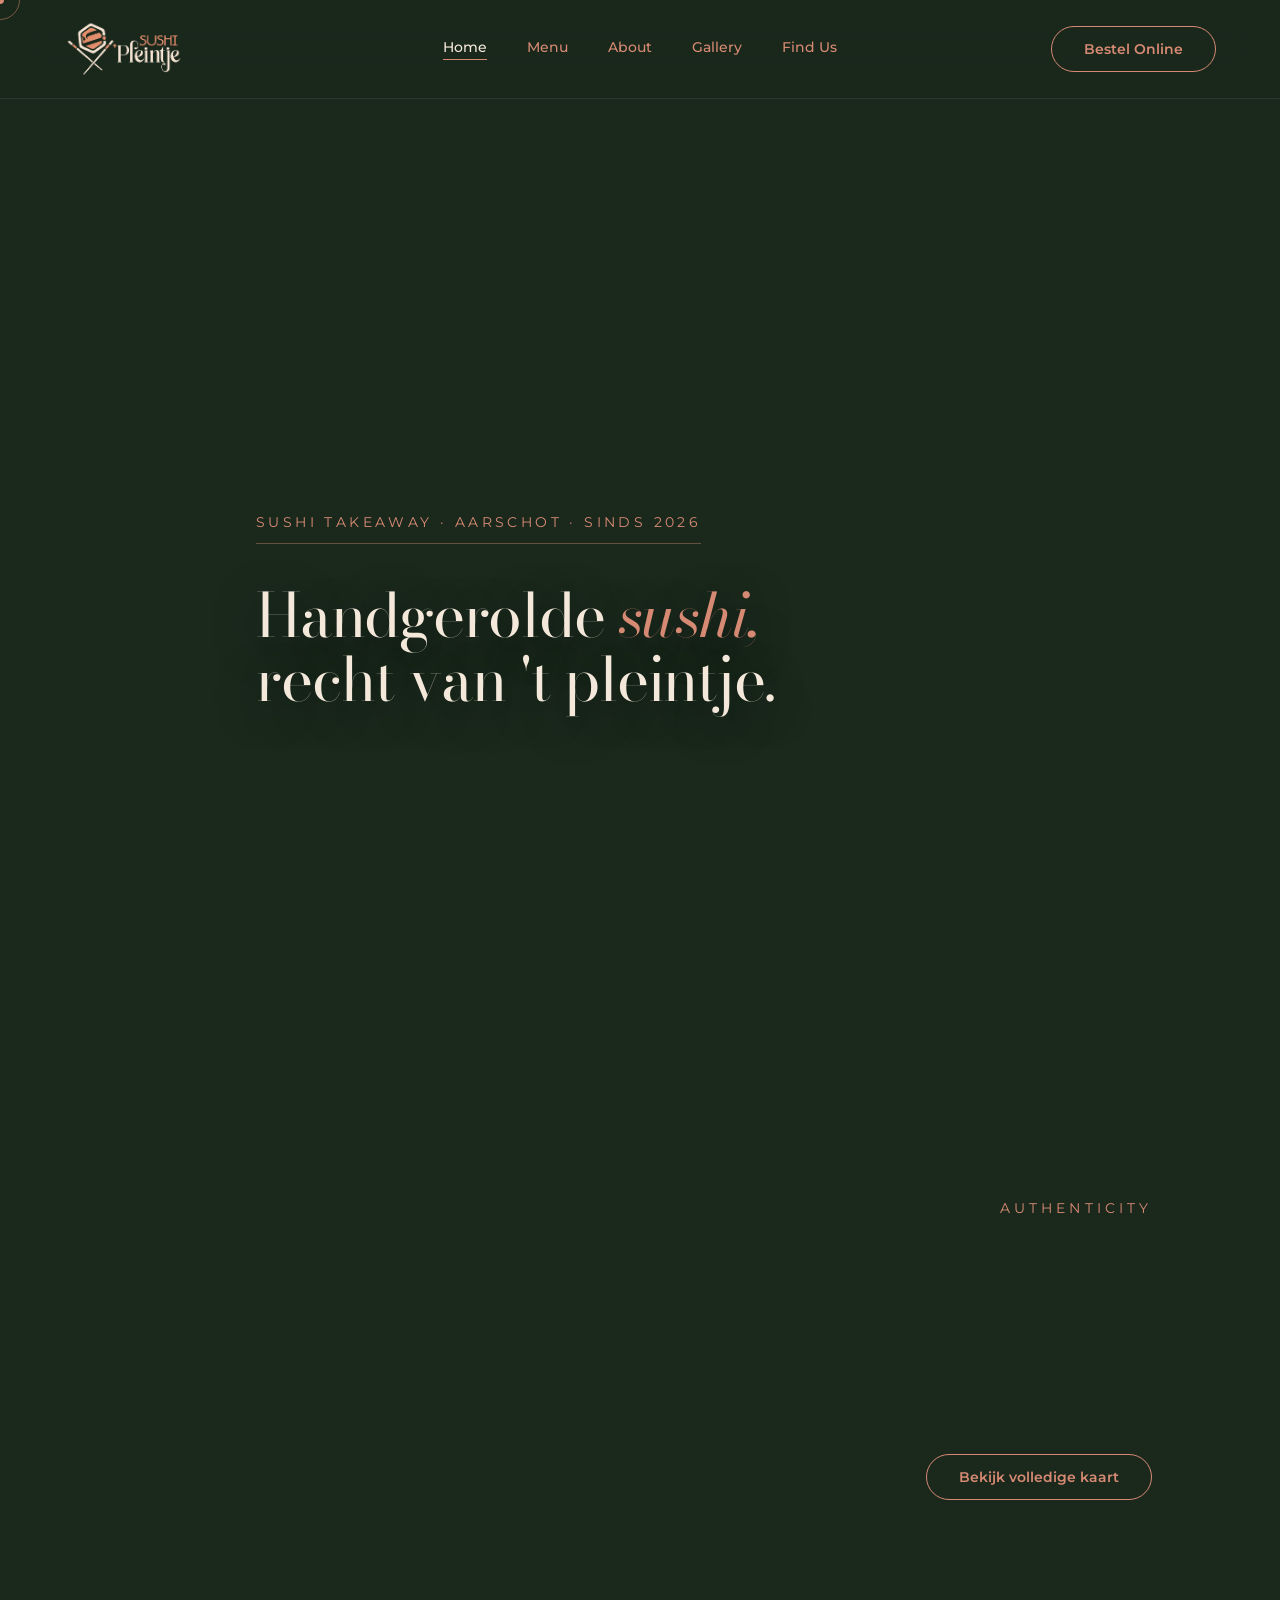
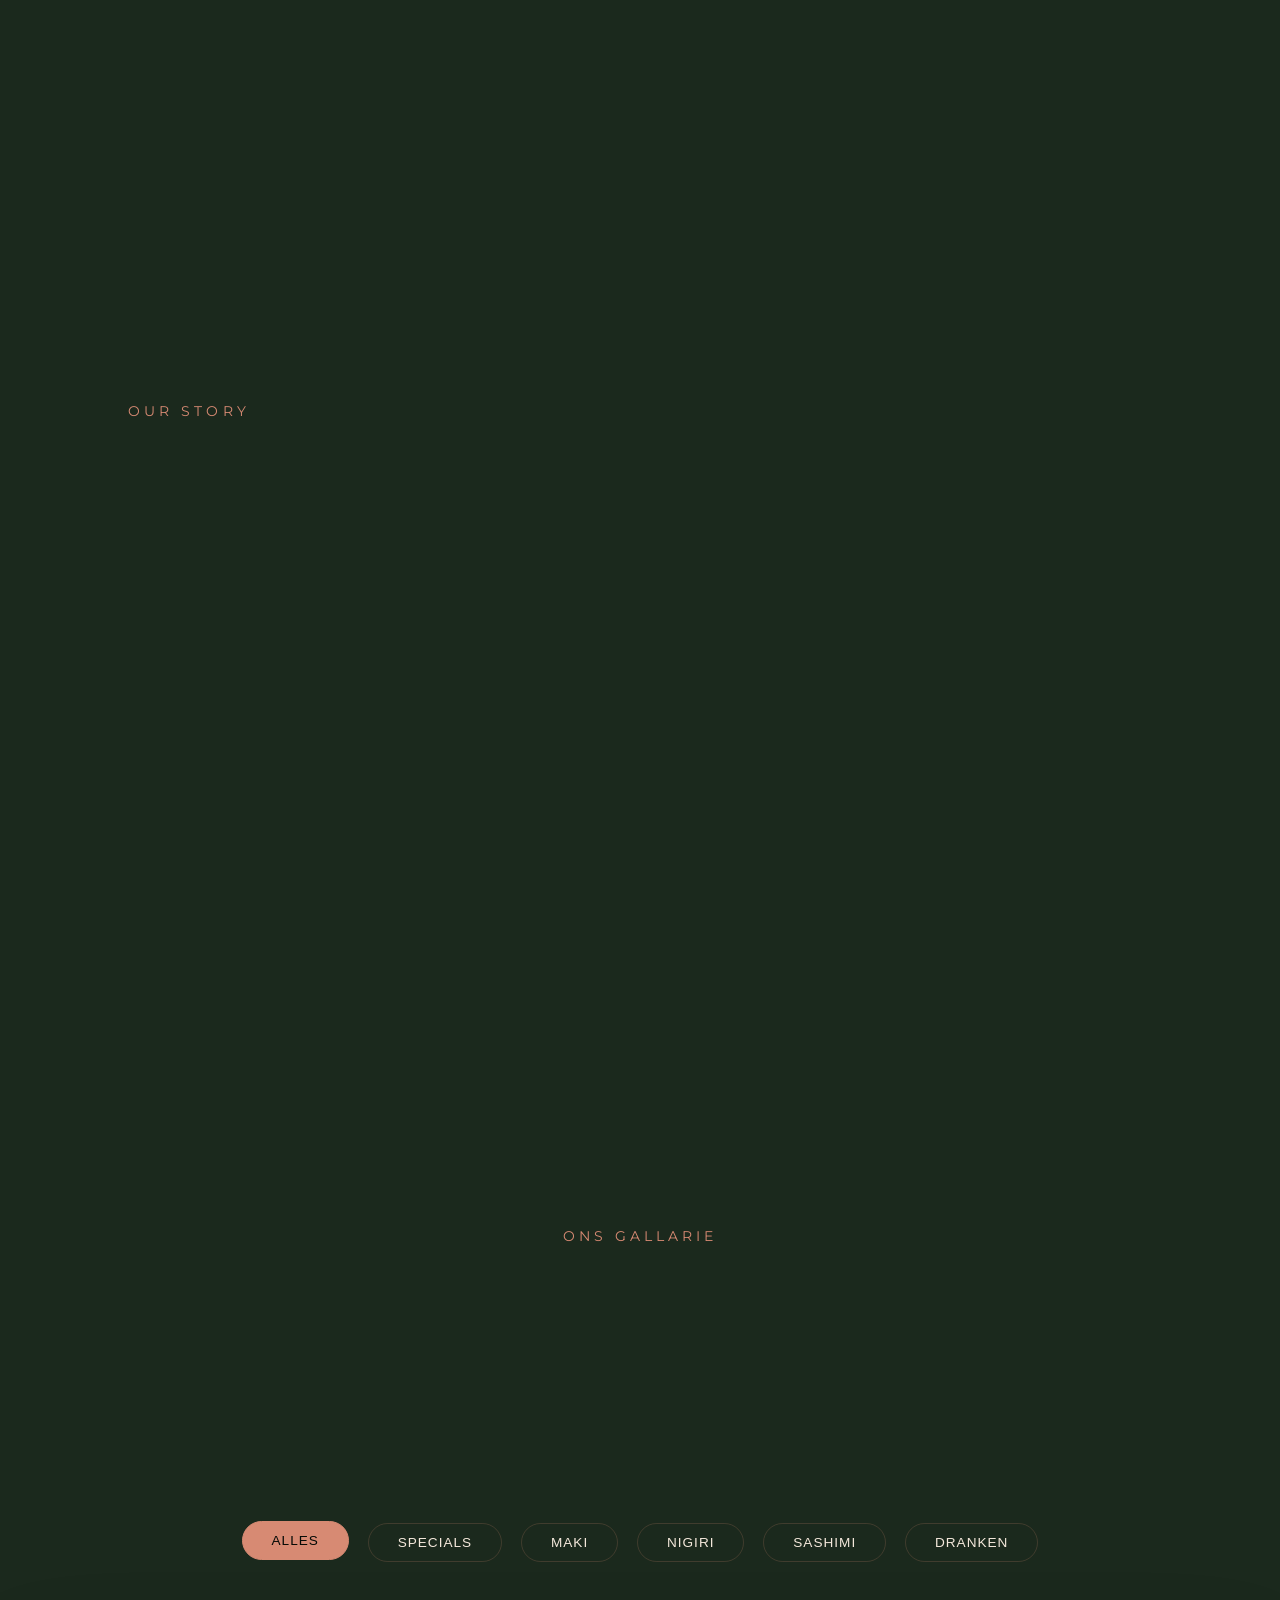
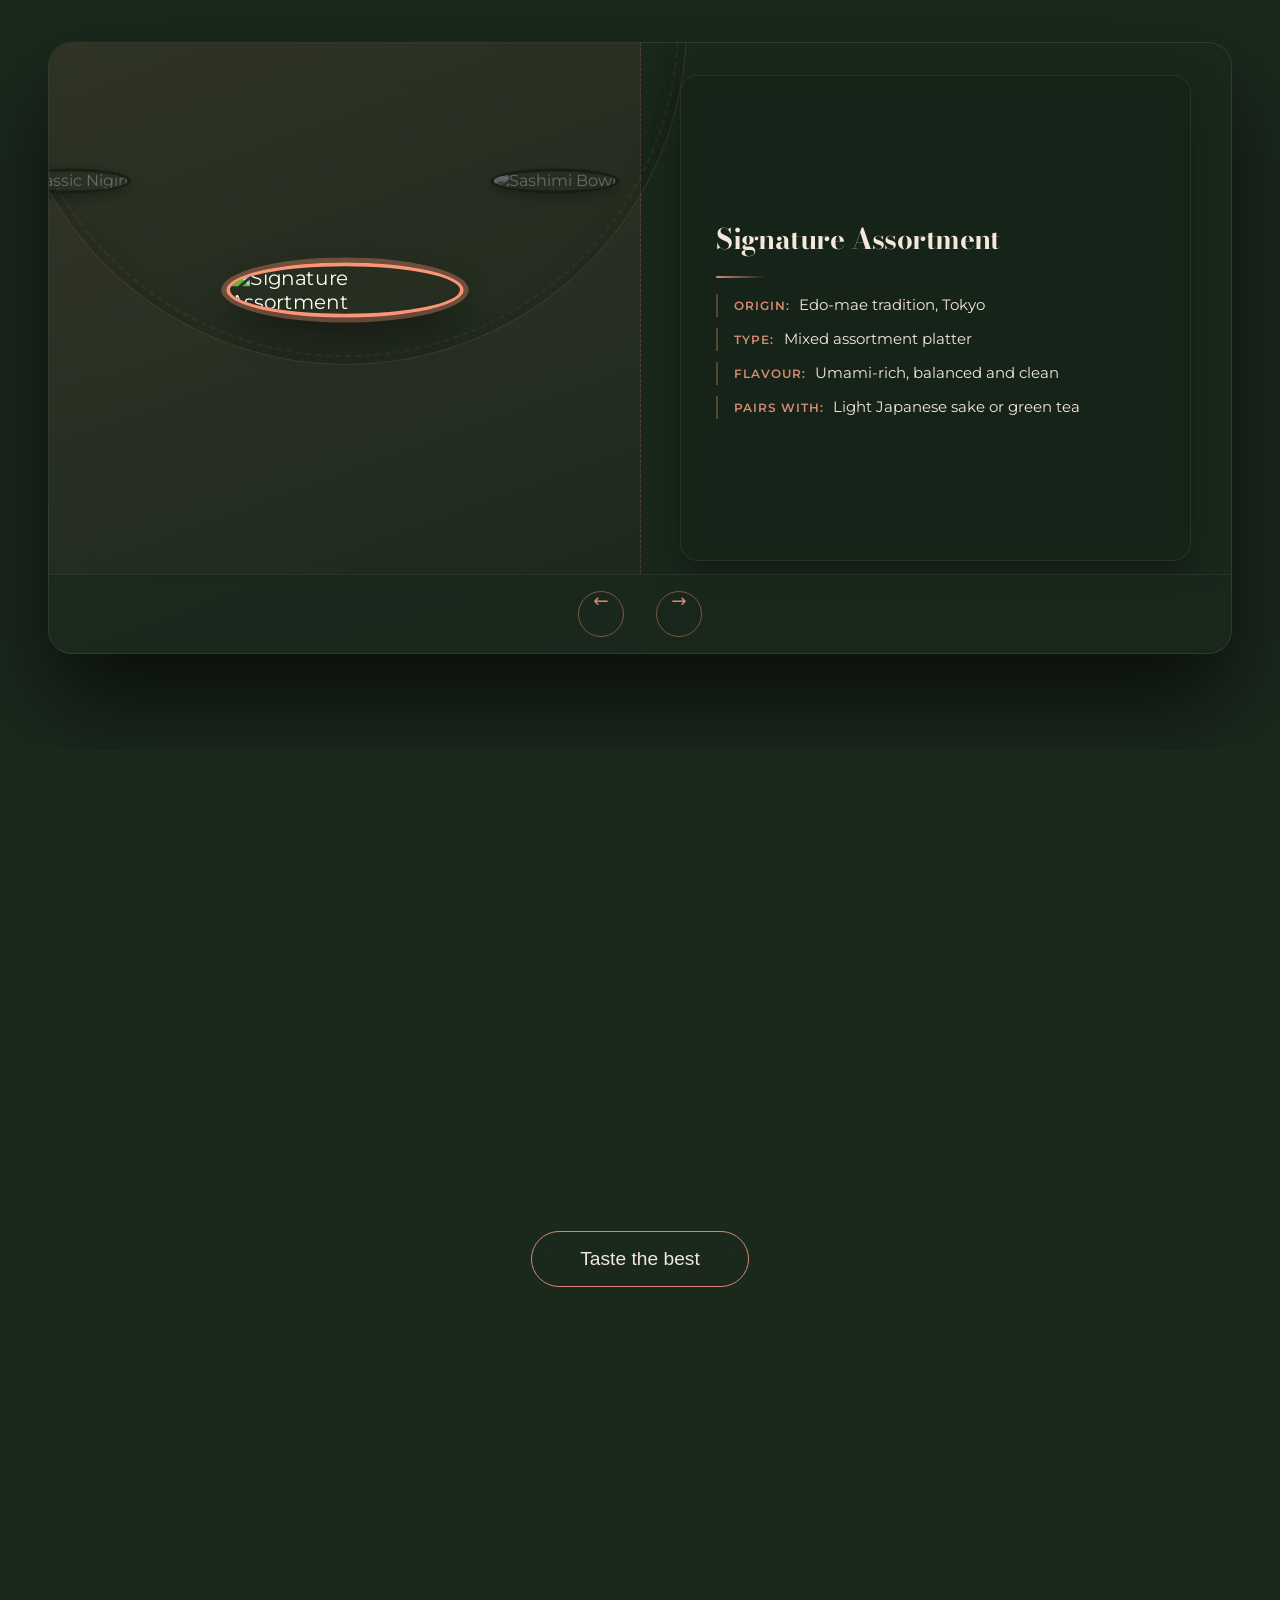
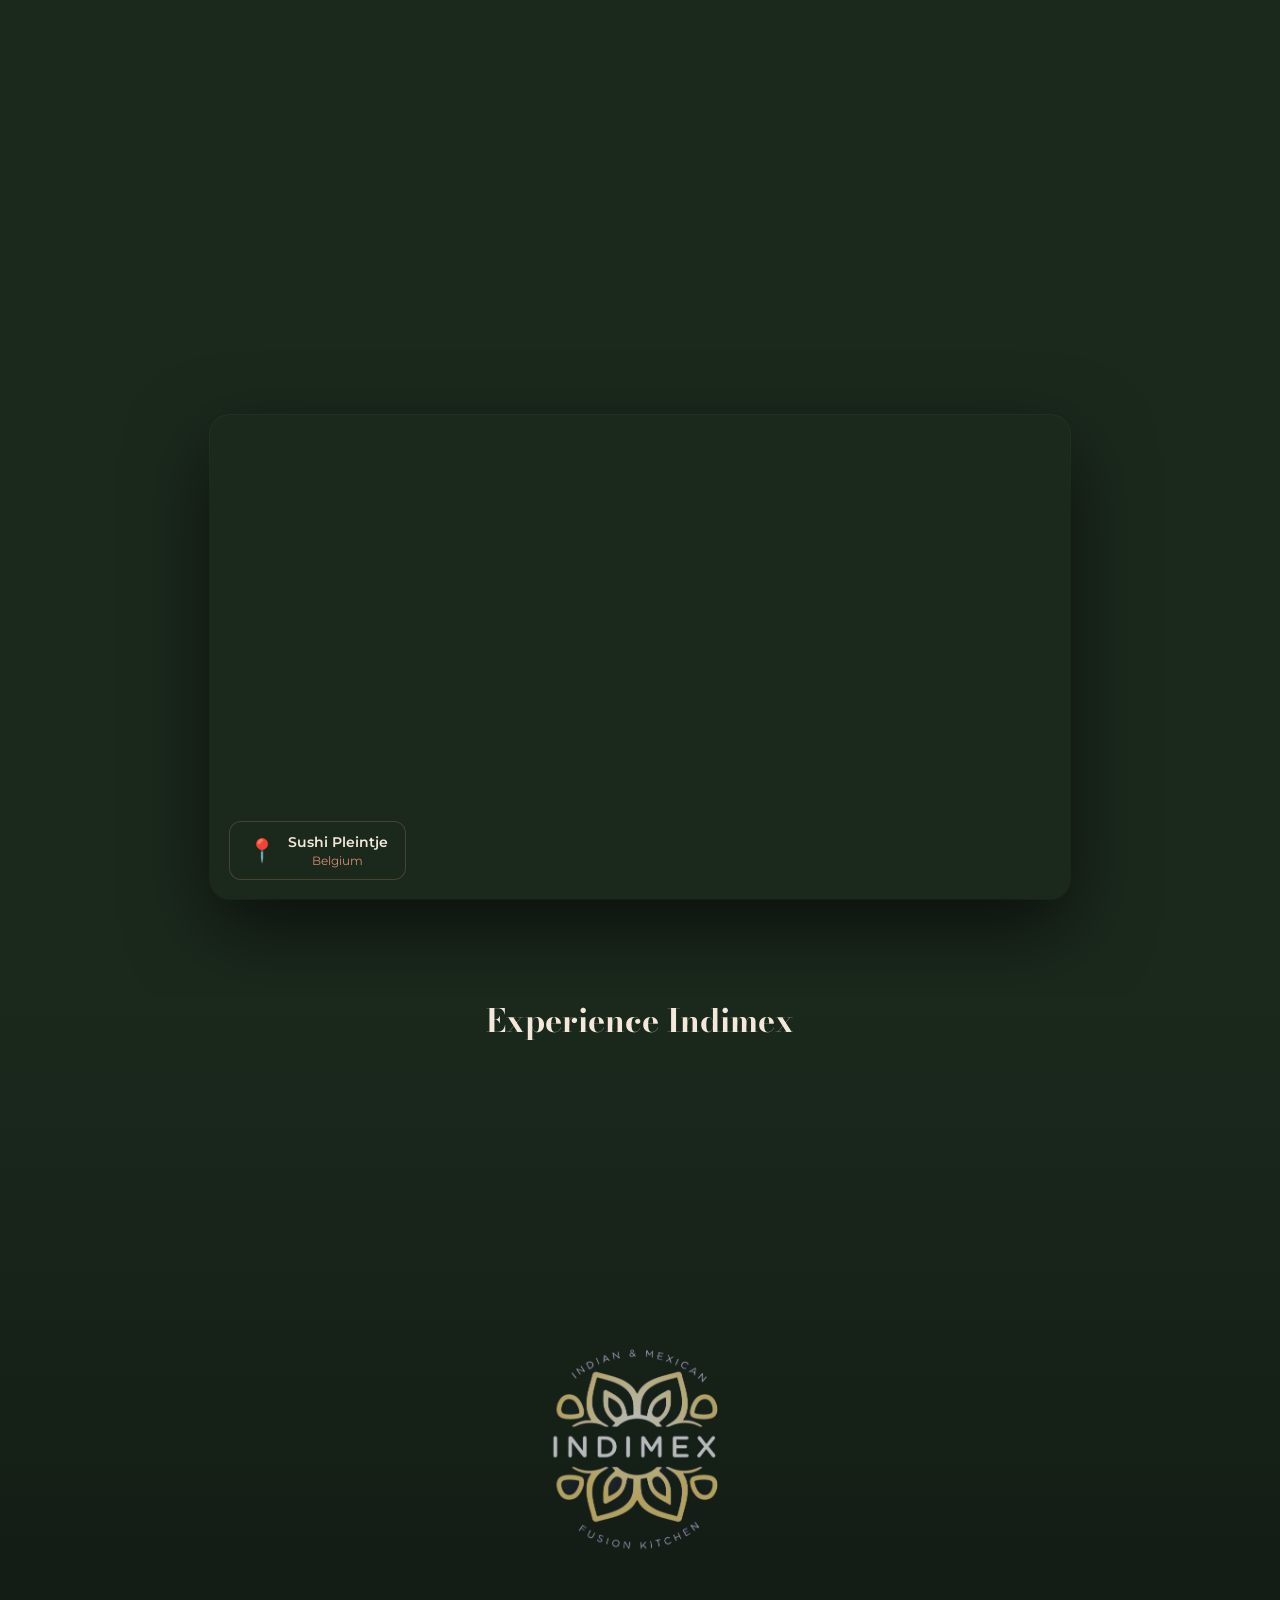
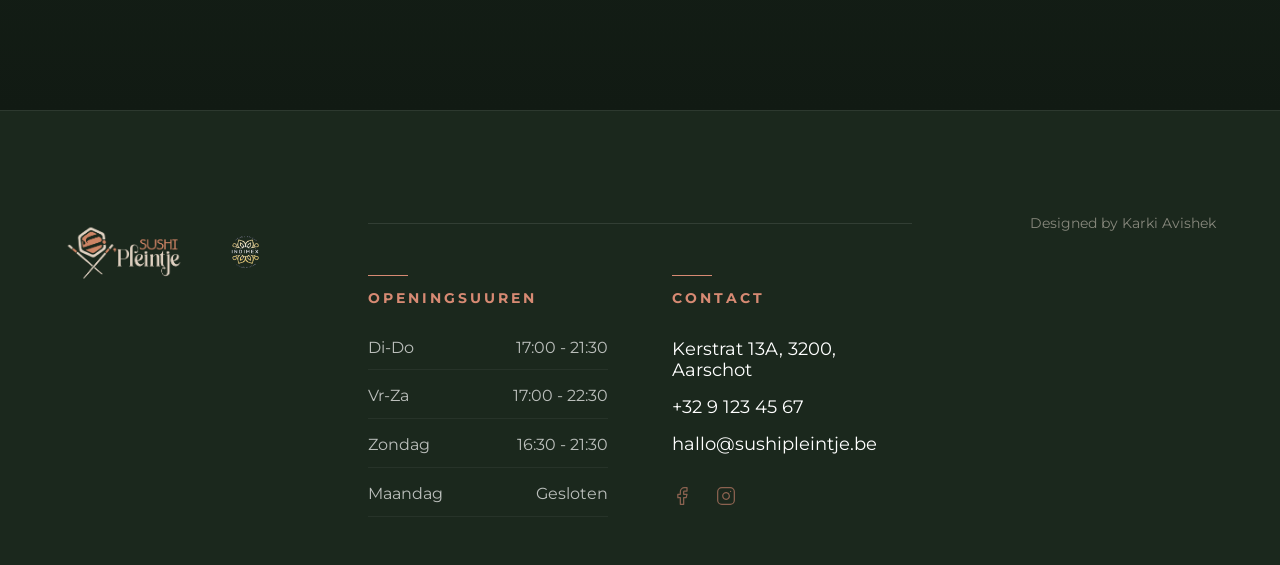
==== sushi pleintje/index.html @ 2daee9f1 "Initial commit: Restaurant projects (Indimex and Sushi Pleintje)" ====
<!DOCTYPE html>
<html lang="en">

<head>
    <meta charset="UTF-8">
    <meta name="viewport" content="width=device-width, initial-scale=1.0">
    <title>Sushi Pleintje | Fresh Takeaway</title>
    <meta name="description" content="Delicious, fresh sushi takeaway crafted with care.">

    <!-- Google Fonts: Montserrat & Bodoni Moda -->
    <link rel="preconnect" href="https://fonts.googleapis.com">
    <link rel="preconnect" href="https://fonts.gstatic.com" crossorigin>
    <link
        href="https://fonts.googleapis.com/css2?family=Montserrat:wght@300;400;500;600;700;800;900&family=Bodoni+Moda:ital,opsz,wght@0,6..96,400..900;1,6..96,400..900&display=swap"
        rel="stylesheet">

    <!-- Stylesheet -->
    <link rel="stylesheet" href="style.css?v=9">
</head>

<body>
    <!-- Custom Cursor -->
    <div class="cursor"></div>
    <div class="cursor-follower"></div>

    <!-- Scroll Progress -->
    <div class="scroll-progress"></div>

    <!-- Dynamic Noise Overlay -->
    <canvas id="noise-overlay"></canvas>

    <!-- SVG Displacement Filter for Liquid Hover -->
    <svg style="display: none;">
        <defs>
            <filter id="liquid-filter">
                <feTurbulence type="fractalNoise" baseFrequency="0.015" numOctaves="3" result="noise" id="turbulence" />
                <feDisplacementMap in="SourceGraphic" in2="noise" scale="0" xChannelSelector="R" yChannelSelector="G"
                    id="displacement" />
            </filter>
        </defs>
    </svg>



    <!-- Navigation -->
    <nav class="navbar">
        <div class="logo">
            <img src="../media/logo.png" alt="Sushi Pleintje Logo" class="brand-logo">
        </div>
        <div class="nav-links">
            <a href="#home" class="active magnetic">Home</a>
            <a href="shop.html" class="magnetic">Menu</a>
            <a href="#about" class="magnetic">About</a>
            <a href="#gallery" class="magnetic">Gallery</a>
            <a href="#find-us" class="magnetic">Find Us</a>
        </div>
        <div class="nav-cta">
            <button class="btn-outline magnetic order-trigger">Bestel Online</button>
        </div>
    </nav>

    <!-- Content Sections -->
    <main>
        <!-- Hero: GIF scrolls away with page, title centred over it -->
        <section class="hero" id="home">
            <!-- GIF lives here — scrolls away naturally -->
            <div class="gif-hero-container">
                <img src="../media/sushi.gif" alt="Sushi in motion" class="gif-hero" id="sushi-gif">
                <div class="gif-hero-overlay"></div>
            </div>

            <!-- Hero Content: Left aligned as per new brand vision -->
            <div class="hero-content left-align">
                <div class="hero-eyebrow-wrapper reveal-text">
                    <span class="hero-eyebrow">SUSHI TAKEAWAY · AARSCHOT · SINDS 2026</span>
                </div>
                <h1 class="reveal-text">Handgerolde <span class="highlight">sushi,</span><br>recht van 't pleintje.</h1>
                <p class="hero-subtitle reveal-text">Puur, compromisloos en verfijnd. De top van de Japanse keuken.</p>
            </div>
        </section>

        <!-- Precision section (original) -->
        <section class="section right-align" id="precision">
            <div class="section-content">
                <span class="menu-eyebrow reveal-text">AUTHENTICITY</span>
                <h2 class="reveal-text">Precision.</h2>
                <p class="reveal-text">Every cut is calculated. Every ingredient sourced with meticulous care. Our
                    signature rolls are a testament to dedication.</p>
                <div style="margin-top: 2rem;" class="reveal-text">
                    <button class="btn-outline magnetic order-trigger">Bekijk volledige kaart</button>
                </div>
            </div>
        </section>

        <section class="section left-align" id="about">
            <div class="section-content">
                <span class="menu-eyebrow reveal-text">OUR STORY</span>
                <h2 class="reveal-text">About Us.</h2>
                <p class="reveal-text" style="margin-bottom: 1rem;">At Sushi Pleintje, we believe that true Japanese
                    cuisine is an art form that demands patience, respect, and unparalleled dedication. Founded on the
                    principles of traditional Japanese craft, our chefs master the delicate balance of perfectly
                    seasoned rice and the absolute freshest ingredients.</p>
                <p class="reveal-text">Every roll we prepare is a culmination of this lifelong passion. We don't just
                    serve takeaway; we deliver an authentic, premium culinary experience straight to your home.</p>
            </div>
        </section> <!-- Photo Gallery Section -->
        <section class="gallery-section" id="gallery">
            <div class="gallery-heading menu-typography">
                <span class="menu-eyebrow reveal-text">ONS GALLARIE</span>
                <h2 class="menu-title reveal-text">Alles wat vandaag<br><span class="highlight">vers in huis is.</span>
                </h2>
                <p class="menu-subtitle reveal-text">Onze kaart wisselt met de seizoenen. Klik op een categorie om te
                    filteren.</p>

                <div class="menu-filters reveal-text">
                    <button class="filter-btn active">ALLES</button>
                    <button class="filter-btn">SPECIALS</button>
                    <button class="filter-btn">MAKI</button>
                    <button class="filter-btn">NIGIRI</button>
                    <button class="filter-btn">SASHIMI</button>
                    <button class="filter-btn">DRANKEN</button>
                </div>
            </div>

            <div class="cards-wrapper">
                <!-- Hidden radios -->
                <input type="radio" name="gallery-card" id="card-1" checked>
                <input type="radio" name="gallery-card" id="card-2">
                <input type="radio" name="gallery-card" id="card-3">
                <input type="radio" name="gallery-card" id="card-4">
                <input type="radio" name="gallery-card" id="card-5">
                <input type="radio" name="gallery-card" id="card-6">
                <input type="radio" name="gallery-card" id="card-7">
                <input type="radio" name="gallery-card" id="card-8">

                <!-- Single card: wheel peeks from top, details below -->
                <div class="cards">
                    <!-- Rotating wheel -->
                    <div class="circle-container">
                        <div><label for="card-1"><img
                                    src="https://images.unsplash.com/photo-1540648639573-8c848de23f0a?q=80&w=500&auto=format&fit=crop"
                                    alt="Signature Assortment"></label></div>
                        <div><label for="card-2"><img
                                    src="https://images.unsplash.com/photo-1579584425555-c3ce17fd4351?q=80&w=500&auto=format&fit=crop"
                                    alt="Classic Nigiri"></label></div>
                        <div><label for="card-3"><img
                                    src="https://images.unsplash.com/photo-1617196034796-73dfa7b1fd56?q=80&w=500&auto=format&fit=crop"
                                    alt="Spicy Tuna Maki"></label></div>
                        <div><label for="card-4"><img
                                    src="https://images.unsplash.com/photo-1599487488170-d11ec9c172f0?q=80&w=500&auto=format&fit=crop"
                                    alt="Salmon Sashimi"></label></div>
                        <div><label for="card-5"><img
                                    src="https://images.unsplash.com/photo-1611143669185-af224c5e3252?q=80&w=500&auto=format&fit=crop"
                                    alt="Eel Sushi"></label></div>
                        <div><label for="card-6"><img
                                    src="https://images.unsplash.com/photo-1553621042-f6e147245754?q=80&w=500&auto=format&fit=crop"
                                    alt="Sushi Platter"></label></div>
                        <div><label for="card-7"><img
                                    src="https://images.unsplash.com/photo-1582878826629-29b7ad1cdc43?q=80&w=500&auto=format&fit=crop"
                                    alt="Dragon Roll"></label></div>
                        <div><label for="card-8"><img
                                    src="https://images.unsplash.com/photo-1580822184713-fc5400e7fe10?q=80&w=500&auto=format&fit=crop"
                                    alt="Sashimi Bowl"></label></div>
                    </div>

                    <!-- Detail panel (inside the card) -->
                    <div class="dish-details">
                        <article class="dish-article">
                            <h3 class="dish-title">Signature Assortment</h3>
                            <div class="dish-divider"></div>
                            <ul class="dish-list">
                                <li class="dish-li"><span class="dish-label">Origin:</span> Edo-mae tradition, Tokyo
                                </li>
                                <li class="dish-li"><span class="dish-label">Type:</span> Mixed assortment platter</li>
                                <li class="dish-li"><span class="dish-label">Flavour:</span> Umami-rich, balanced and
                                    clean</li>
                                <li class="dish-li"><span class="dish-label">Pairs with:</span> Light Japanese sake or
                                    green tea</li>
                            </ul>
                        </article>
                        <article class="dish-article">
                            <h3 class="dish-title">Classic Nigiri</h3>
                            <div class="dish-divider"></div>
                            <ul class="dish-list">
                                <li class="dish-li"><span class="dish-label">Origin:</span> Edo period, 19th century
                                    Japan</li>
                                <li class="dish-li"><span class="dish-label">Type:</span> Hand-pressed sushi</li>
                                <li class="dish-li"><span class="dish-label">Flavour:</span> Delicate, subtly sweet
                                    vinegar rice</li>
                                <li class="dish-li"><span class="dish-label">Pairs with:</span> Pickled ginger and soy
                                    sauce</li>
                            </ul>
                        </article>
                        <article class="dish-article">
                            <h3 class="dish-title">Spicy Tuna Maki</h3>
                            <div class="dish-divider"></div>
                            <ul class="dish-list">
                                <li class="dish-li"><span class="dish-label">Origin:</span> Japanese-American fusion
                                </li>
                                <li class="dish-li"><span class="dish-label">Type:</span> Rolled maki with crispy
                                    tempura</li>
                                <li class="dish-li"><span class="dish-label">Flavour:</span> Bold, spicy with a sesame
                                    finish</li>
                                <li class="dish-li"><span class="dish-label">Pairs with:</span> Cold lager or yuzu
                                    lemonade</li>
                            </ul>
                        </article>
                        <article class="dish-article">
                            <h3 class="dish-title">Salmon Sashimi</h3>
                            <div class="dish-divider"></div>
                            <ul class="dish-list">
                                <li class="dish-li"><span class="dish-label">Origin:</span> Nordic-influenced, Oslo
                                    salmon</li>
                                <li class="dish-li"><span class="dish-label">Type:</span> Premium thinly-sliced raw fish
                                </li>
                                <li class="dish-li"><span class="dish-label">Flavour:</span> Buttery, melt-in-mouth
                                    richness</li>
                                <li class="dish-li"><span class="dish-label">Pairs with:</span> Ponzu or classic wasabi
                                    soy</li>
                            </ul>
                        </article>
                        <article class="dish-article">
                            <h3 class="dish-title">Eel Sushi</h3>
                            <div class="dish-divider"></div>
                            <ul class="dish-list">
                                <li class="dish-li"><span class="dish-label">Origin:</span> Kansai region, Osaka</li>
                                <li class="dish-li"><span class="dish-label">Type:</span> Grilled unagi over seasoned
                                    rice</li>
                                <li class="dish-li"><span class="dish-label">Flavour:</span> Sweet, smoky and
                                    caramelised</li>
                                <li class="dish-li"><span class="dish-label">Pairs with:</span> Dry white wine or
                                    sparkling water</li>
                            </ul>
                        </article>
                        <article class="dish-article">
                            <h3 class="dish-title">Sushi Platter</h3>
                            <div class="dish-divider"></div>
                            <ul class="dish-list">
                                <li class="dish-li"><span class="dish-label">Origin:</span> Omakase sharing tradition
                                </li>
                                <li class="dish-li"><span class="dish-label">Type:</span> Chef's curated sharing platter
                                </li>
                                <li class="dish-li"><span class="dish-label">Flavour:</span> Diverse — from mild to bold
                                </li>
                                <li class="dish-li"><span class="dish-label">Pairs with:</span> Chilled junmai sake</li>
                            </ul>
                        </article>
                        <article class="dish-article">
                            <h3 class="dish-title">Dragon Roll</h3>
                            <div class="dish-divider"></div>
                            <ul class="dish-list">
                                <li class="dish-li"><span class="dish-label">Origin:</span> California roll evolution
                                </li>
                                <li class="dish-li"><span class="dish-label">Type:</span> Inside-out, avocado-wrapped
                                    roll</li>
                                <li class="dish-li"><span class="dish-label">Flavour:</span> Creamy, crunchy, savoury
                                    depth</li>
                                <li class="dish-li"><span class="dish-label">Pairs with:</span> Spicy mayo or eel sauce
                                </li>
                            </ul>
                        </article>
                        <article class="dish-article">
                            <h3 class="dish-title">Sashimi Bowl</h3>
                            <div class="dish-divider"></div>
                            <ul class="dish-list">
                                <li class="dish-li"><span class="dish-label">Origin:</span> Chirashi-sushi, Kyoto style
                                </li>
                                <li class="dish-li"><span class="dish-label">Type:</span> Premium cuts over seasoned
                                    rice</li>
                                <li class="dish-li"><span class="dish-label">Flavour:</span> Clean, oceanic and
                                    harmonious</li>
                                <li class="dish-li"><span class="dish-label">Pairs with:</span> Miso soup and cold brew
                                    tea</li>
                            </ul>
                        </article>
                    </div><!-- /.dish-details -->

                    <!-- Nav arrows at card bottom -->
                    <div class="dial-nav-grid">
                        <div class="dial-nav-slot"><label for="card-8" class="nav-btn magnetic">&#8592;</label><label
                                for="card-2" class="nav-btn magnetic">&#8594;</label></div>
                        <div class="dial-nav-slot"><label for="card-1" class="nav-btn magnetic">&#8592;</label><label
                                for="card-3" class="nav-btn magnetic">&#8594;</label></div>
                        <div class="dial-nav-slot"><label for="card-2" class="nav-btn magnetic">&#8592;</label><label
                                for="card-4" class="nav-btn magnetic">&#8594;</label></div>
                        <div class="dial-nav-slot"><label for="card-3" class="nav-btn magnetic">&#8592;</label><label
                                for="card-5" class="nav-btn magnetic">&#8594;</label></div>
                        <div class="dial-nav-slot"><label for="card-4" class="nav-btn magnetic">&#8592;</label><label
                                for="card-6" class="nav-btn magnetic">&#8594;</label></div>
                        <div class="dial-nav-slot"><label for="card-5" class="nav-btn magnetic">&#8592;</label><label
                                for="card-7" class="nav-btn magnetic">&#8594;</label></div>
                        <div class="dial-nav-slot"><label for="card-6" class="nav-btn magnetic">&#8592;</label><label
                                for="card-8" class="nav-btn magnetic">&#8594;</label></div>
                        <div class="dial-nav-slot"><label for="card-7" class="nav-btn magnetic">&#8592;</label><label
                                for="card-1" class="nav-btn magnetic">&#8594;</label></div>
                    </div>
                </div><!-- /.cards -->
            </div><!-- /.cards-wrapper -->
        </section>

        <section class="section center-align" id="order">
            <div class="section-content final-cta">
                <h2 class="reveal-text">Ready to Order?</h2>
                <button class="btn-large magnetic order-trigger">Taste the best</button>
            </div>
        </section>

        <!-- Find Us Section -->
        <section class="section center-align find-us-section" id="find-us">
            <div class="section-content find-us-content">
                <h2 class="reveal-text">Find Us.</h2>
                <p class="reveal-text">Visit us at the Pleintje — fresh, premium sushi crafted daily, ready for you to
                    take home.</p>
                <div class="map-wrapper">
                    <iframe id="sushi-map" title="Sushi Pleintje Location"
                        src="https://www.google.com/maps/embed?pb=!1m18!1m12!1m3!1d2500.0!2d4.4!3d51.0!2m3!1f0!2f0!3f0!3m2!1i1024!2i768!4f13.1!3m3!1m2!1s0x47c3f68de7b87ec5%3A0x1!2sSushi+Pleintje!5e0!3m2!1snl!2sbe!4v1700000000000!5m2!1snl!2sbe"
                        allowfullscreen="" loading="lazy" referrerpolicy="no-referrer-when-downgrade">
                    </iframe>
                    <div class="map-overlay-info">
                        <div class="map-pin-card">
                            <span class="pin-icon">📍</span>
                            <div class="pin-details">
                                <strong>Sushi Pleintje</strong>
                                <span>Belgium</span>
                            </div>
                        </div>
                    </div>
                </div>
            </div>
        </section>
    </main>

    <!-- Indimex Partner Section -->
    <section class="indimex-section section center-align">
        <div class="section-content indimex-content">
            <h3 class="reveal-text" style="font-size: 2rem; margin-bottom: 1rem;">Experience Indimex</h3>
            <p class="reveal-text" style="margin-bottom: 3rem; max-width: 600px; text-align: center;">Where two cultures
                unite through food. Discover the beautiful marriage of authentic Indian and Mexican culinary traditions
                at our partner restaurant.</p>
            <a href="https://indimex.be" target="_blank" rel="noopener noreferrer" class="indimex-link">
                <img src="../media/indimex golden transparent.PNG" alt="Indimex Logo" class="indimex-logo">
            </a>
        </div>
    </section>

    <!-- Footer -->
    <footer class="site-footer">
        <div class="footer-content">
            <div class="footer-brand">
                <img src="../media/logo.png" alt="Sushi Pleintje Logo" class="footer-logo">
                <a href="https://indimex.be" target="_blank" rel="noopener noreferrer" class="indimex-link">
                    <img src="../media/indimex golden transparent.PNG" alt="Indimex Logo" class="footer-logo">
                </a>
            </div>

            <div class="footer-grid">
                <div class="footer-col">
                    <h4 class="footer-heading">OPENINGSUUREN</h4>
                    <div class="footer-hours">
                        <div class="hours-row"><span>Di-Do</span> <span>17:00 - 21:30</span></div>
                        <div class="hours-row"><span>Vr-Za</span> <span>17:00 - 22:30</span></div>
                        <div class="hours-row"><span>Zondag</span> <span>16:30 - 21:30</span></div>
                        <div class="hours-row"><span>Maandag</span> <span>Gesloten</span></div>
                    </div>
                </div>

                <div class="footer-col">
                    <h4 class="footer-heading">CONTACT</h4>
                    <div class="footer-contact-info">
                        <p>Kerstrat 13A, 3200, Aarschot</p>
                        <p><a href="tel:+3291234567" class="magnetic">+32 9 123 45 67</a></p>
                        <p><a href="mailto:hallo@sushipleintje.be" class="magnetic">hallo@sushipleintje.be</a></p>
                    </div>
                    <div class="social-links">
                        <a href="#" class="magnetic" aria-label="Facebook">
                            <svg width="24" height="24" viewBox="0 0 24 24" fill="none" stroke="currentColor" stroke-width="2" stroke-linecap="round" stroke-linejoin="round"><path d="M18 2h-3a5 5 0 0 0-5 5v3H7v4h3v8h4v-8h3l1-4h-4V7a1 1 0 0 1 1-1h3z"></path></svg>
                        </a>
                        <a href="#" class="magnetic" aria-label="Instagram">
                            <svg width="24" height="24" viewBox="0 0 24 24" fill="none" stroke="currentColor" stroke-width="2" stroke-linecap="round" stroke-linejoin="round"><rect x="2" y="2" width="20" height="20" rx="5" ry="5"></rect><path d="M16 11.37A4 4 0 1 1 12.63 8 4 4 0 0 1 16 11.37z"></path><line x1="17.5" y1="6.5" x2="17.51" y2="6.5"></line></svg>
                        </a>
                    </div>
                </div>
            </div>

            <div class="footer-credits">
                <p>Designed by Karki Avishek</p>
            </div>
        </div>
    </footer>

    <!-- Ancient Envelope Reservation Widget -->
    <div id="reservation-envelope-container" style="display: none;">
        <div class="scrap-label magnetic">Reserve</div>
        <div class="envelope">
            <div class="envelope-flap top-flap"></div>
            <div class="envelope-body">
                <h3 class="reserve-title">Reserve a Table</h3>
                <form id="reservation-form">
                    <input type="text" class="env-input" placeholder="Name" required>
                    <div class="env-row">
                        <input type="date" class="env-input" required>
                        <input type="time" class="env-input" required>
                    </div>
                    <button type="submit" class="env-btn magnetic">Send Request</button>
                </form>
            </div>
            <div class="envelope-seal"></div>
        </div>
        <div id="reservation-success">Request Sent</div>
    </div>

    <!-- Login Modal (Premium Popup) -->
    <div id="login-overlay" class="login-overlay"></div>
    <div id="login-modal" class="login-modal">
        <div class="login-card">
            <button id="login-close-btn" class="login-close-btn">&times;</button>
            <div class="login-banner">
                <img src="../media/premium_sushi.png" alt="Premium Sushi" class="login-photo">
            </div>
            <img src="../media/logo.png" alt="Sushi Pleintje" class="logo-small">
            <h1>Welcome Back</h1>
            <p>Log in to access your account and order your favorites.</p>

            <form id="login-form">
                <div class="input-group">
                    <label>Email Address</label>
                    <input type="email" placeholder="name@example.com" required>
                </div>
                <div class="input-group">
                    <label>Password</label>
                    <input type="password" placeholder="••••••••" required>
                </div>
                <button type="submit" class="login-btn">Log In</button>
            </form>
        </div>
    </div>

    <!-- Libraries via CDN -->
    <!-- Lenis for Smooth Scrolling -->
    <script src="https://cdn.jsdelivr.net/gh/studio-freight/lenis@1.0.29/bundled/lenis.min.js"></script>

    <!-- GSAP & ScrollTrigger -->
    <script src="https://cdnjs.cloudflare.com/ajax/libs/gsap/3.12.2/gsap.min.js"></script>
    <script src="https://cdnjs.cloudflare.com/ajax/libs/gsap/3.12.2/ScrollTrigger.min.js"></script>

    <!-- Removed Three.js (Using SVG Displacement to fix local file CORS) -->

    <!-- Main Script -->
    <script src="products.js?v=9"></script>
    <script src="main.js?v=9"></script>
</body>

</html>
---- sushi pleintje/style.css ----
@font-face {
    font-family: 'Candelize';
    src: url('../media/Candelize-Regular.otf') format('opentype');
    font-weight: normal;
    font-style: normal;
    font-display: swap;
}

:root {
    --bg-color: #1b291d; /* Premium Dark Green */
    --text-primary: #f4e8db; /* Cream */
    --text-secondary: #d78a73; /* Salmon */
    --accent: #d78a73;
    --font-main: 'Montserrat', -apple-system, BlinkMacSystemFont, "Segoe UI", Roboto, Helvetica, Arial, sans-serif;
    --font-heading: 'Bodoni Moda', 'Candelize', 'Montserrat', -apple-system, sans-serif;
}

.highlight {
    color: var(--accent);
    font-style: italic;
}

h1, h2, h3, h4, h5, h6, .dish-title, .reserve-title {
    font-family: var(--font-heading);
}

* {
    margin: 0;
    padding: 0;
    box-sizing: border-box;
}

html, body {
    overflow-x: hidden;
    width: 100%;
    position: relative;
}

body {
    background-color: var(--bg-color);
    color: var(--text-primary);
    font-family: var(--font-main);
    -webkit-font-smoothing: antialiased;
    -webkit-font-smoothing: antialiased;
    -moz-osx-font-smoothing: grayscale;
    cursor: none;
}

a, button {
    cursor: none;
}

/* Lenis Recommended CSS */
html.lenis {
  height: auto;
}
.lenis.lenis-smooth {
  scroll-behavior: auto;
}
.lenis.lenis-smooth [data-lenis-prevent] {
  overscroll-behavior: contain;
}
.lenis.lenis-stopped {
  overflow: hidden;
}
.lenis.lenis-scrolling iframe {
  pointer-events: none;
}

/* ── GIF Hero (scrolls away with the hero section) ──────────────────────── */
.gif-hero-container {
    position: absolute;   /* lives inside .hero, scrolls with it */
    inset: 0;
    z-index: 0;
    overflow: hidden;
    pointer-events: none;
}

.gif-hero {
    width: 100%;
    height: 100%;
    object-fit: cover;
    object-position: center;
    display: block;
    filter: brightness(0.68) saturate(1.1);
}

/* Layered overlay: radial corner vignette + top/bottom linear fade */
.gif-hero-overlay {
    position: absolute;
    inset: 0;
    background:
        /* Radial vignette — heavier, starts closer to centre */
        radial-gradient(
            ellipse at center,
            transparent 25%,
            rgba(27, 41, 29, 0.72) 55%,
            rgba(27, 41, 29, 0.93) 75%,
            rgba(27, 41, 29, 1.00) 100%
        ),
        /* Top (nav) and bottom fade */
        linear-gradient(to bottom,
            rgba(27, 41, 29, 0.88) 0%,
            rgba(27, 41, 29, 0.15) 22%,
            rgba(27, 41, 29, 0.15) 75%,
            rgba(27, 41, 29, 0.95) 100%
        );
}



/* Cinematic Noise Overlay */
#noise-overlay {
    position: fixed;
    top: 0;
    left: 0;
    width: 100%;
    height: 100vh;
    z-index: 9997;
    pointer-events: none;
    mix-blend-mode: overlay;
    opacity: 0.15;
}

/* Navigation */
.navbar {
    position: fixed;
    top: 0;
    left: 0;
    width: 100%;
    padding: 1.2rem 4rem;
    display: flex;
    justify-content: space-between;
    align-items: center;
    z-index: 10000;
    background: rgba(27, 41, 29, 0.95); /* High opacity for visibility */
    backdrop-filter: saturate(180%) blur(20px);
    -webkit-backdrop-filter: saturate(180%) blur(20px);
    border-bottom: 1px solid rgba(255, 255, 255, 0.08);
}

.logo {
    flex: 1; /* Pushes links to center */
    display: flex;
    align-items: center;
}

.brand-logo {
    height: 60px;
    width: auto;
    object-fit: contain;
}

/* Center the nav links */
.nav-links {
    display: flex;
    gap: 2.5rem;
    justify-content: center;
    flex: 2;
}

.nav-links a {
    color: var(--text-secondary);
    text-decoration: none;
    font-family: var(--font-main);
    font-size: 0.85rem;
    font-weight: 500;
    transition: color 0.3s ease;
    padding-bottom: 0.3rem;
    position: relative;
}

.nav-links a.active::after {
    content: '';
    position: absolute;
    bottom: 0;
    left: 0;
    width: 100%;
    height: 1px;
    background-color: var(--accent);
}

.nav-links a.active, .nav-links a:hover {
    color: var(--text-primary);
}

.nav-cta {
    flex: 1;
    display: flex;
    justify-content: flex-end;
    align-items: center;
    gap: 2rem;
}

.cart-toggle-btn {
    background: transparent;
    border: none;
    color: var(--text-primary);
    font-family: var(--font-heading);
    font-size: 1.3rem;
    display: flex;
    align-items: center;
    gap: 0.8rem;
    cursor: pointer;
    position: relative;
    padding: 0.5rem;
}

.cart-icon-wrapper {
    position: relative;
    display: flex;
    align-items: center;
}

.cart-badge {
    position: absolute;
    top: -8px;
    right: -8px;
    background-color: var(--accent);
    color: #050a06;
    font-size: 0.75rem;
    font-weight: 700;
    width: 20px;
    height: 20px;
    border-radius: 50%;
    display: flex;
    align-items: center;
    justify-content: center;
    font-family: var(--font-main);
}

.btn-outline {
    background: transparent;
    border: 1px solid var(--accent);
    color: var(--accent);
    padding: 0.8rem 2rem;
    border-radius: 50px;
    font-size: 0.9rem;
    font-weight: 600;
    text-decoration: none;
    transition: all 0.4s cubic-bezier(0.19, 1, 0.22, 1);
    cursor: pointer;
    font-family: inherit;
    outline: none;
}

.btn-outline:hover {
    background: var(--accent);
    color: var(--bg-color);
}

/* Content Layout */
main {
    position: relative;
    z-index: 10;
    overflow-x: hidden;
    width: 100%;
}

section {
    min-height: 100vh;
    display: flex;
    flex-direction: column;
    justify-content: center;
    padding: 0 10vw;
    position: relative;
}

.hero {
    position: relative;
    overflow: hidden;
    align-items: flex-start;
    justify-content: flex-end;
    padding-bottom: 10vh;
}

.hero-content {
    position: relative;
    z-index: 10;
    max-width: 1200px;
    width: 100%;
    padding: 0 10vw;
}

.hero-content.left-align {
    text-align: left;
}

.hero-content.left-align .hero-subtitle {
    margin-left: 0;
}

.hero-eyebrow-wrapper {
    display: inline-flex;
    flex-direction: column;
    margin-bottom: 2.5rem;
}

.hero-eyebrow {
    font-family: var(--font-main);
    font-size: 0.85rem;
    letter-spacing: 0.25em;
    color: var(--accent);
    text-transform: uppercase;
    padding-bottom: 0.8rem;
    border-bottom: 1px solid rgba(215, 138, 115, 0.4);
}

/* Remove the div based line if it exists to avoid duplication */
.hero-eyebrow-line {
    display: none;
}

.hero h1 {
    font-family: var(--font-heading);
    font-size: clamp(2.2rem, 5vw, 3.8rem);
    font-weight: 400;
    line-height: 1.05;
    letter-spacing: -0.02em;
    margin-bottom: 2rem;
    color: var(--text-primary);
    text-shadow: 0 10px 40px rgba(0,0,0,0.6);
}

.hero-subtitle {
    font-size: 1.3rem;
    color: rgba(244, 232, 219, 0.7);
    max-width: 550px;
    margin: 0 auto;
    font-weight: 300;
    line-height: 1.6;
}


.section-content {
    max-width: 500px;
}

.right-align {
    align-items: flex-end;
    text-align: right;
}

.left-align {
    align-items: flex-start;
    text-align: left;
}

.center-align {
    align-items: center;
    text-align: center;
}

section h2 {
    font-size: clamp(2.2rem, 4vw, 3.5rem);
    font-weight: 400;
    line-height: 1.2;
    letter-spacing: -0.03em;
    margin-bottom: 1.5rem;
    opacity: 0;
}

section p {
    font-size: 1.25rem;
    line-height: 1.6;
    color: var(--text-secondary);
    opacity: 0;
}

/* --- Interactive Dial Gallery (CodePen single-card style) --- */
.gallery-section {
    padding: 10rem 0 6rem;
    min-height: 100vh;
    display: flex;
    flex-direction: column;
    align-items: center;
    position: relative;
    overflow: hidden;
}

.gallery-heading {
    text-align: center;
    padding: 0 2rem;
    position: relative;
    z-index: 10;
    margin-bottom: 2.5rem;
    width: 100%;
    max-width: 700px;
}
.gallery-heading h2 { margin-bottom: 0.5rem; }
.gallery-heading p  { max-width: 500px; margin: 0 auto; }

/* Wrapper: centers the single card */
.cards-wrapper {
    position: relative;
    width: 100%;
    max-width: 480px;
    display: flex;
    flex-direction: column;
    align-items: center;
    padding: 0 1rem 4rem;
}

/* Hide the loose radios */
.cards-wrapper > input[type="radio"] {
    position: absolute;
    width: 1px; height: 1px;
    padding: 0; margin: -1px;
    overflow: hidden;
    clip: rect(0,0,0,0);
    white-space: nowrap;
    border-width: 0;
}

/* ── Card shell ── */
.cards {
    --rotate-duration: 600ms;
    --rotate-timing-function: linear(0,0.417 25.5%,0.867 49.4%,1 57.7%,0.925 65.1%,0.908 68.6%,0.902 72.2%,0.916 78.2%,0.988 92.1%,1);
    --reveal-dur: 300ms;
    --reveal-delay: 420ms;
    --degrees: 360deg;
    --degree-start: 90deg;
    --items: 8;
    --radius: 280px;
    --item-size: 120px;
    --card-w: 380px;
    --peek: 120px;
    --top-zone: 42%;   /* image zone takes up this much of the card */

    position: relative;
    width: var(--card-w);
    aspect-ratio: 3/4.8;
    background: rgba(27,41,29,0.72);
    backdrop-filter: blur(24px);
    -webkit-backdrop-filter: blur(24px);
    border: 1px solid rgba(255,255,255,0.09);
    border-radius: 28px;
    overflow: hidden;
    box-shadow: 0 50px 100px rgba(0,0,0,0.65);
    flex-shrink: 0;
    display: flex;
    flex-direction: column;
}

/* Map --target via :has() — but JS will override rotation directly */
.cards-wrapper:has(#card-1:checked) .cards { --target: 1; }
.cards-wrapper:has(#card-2:checked) .cards { --target: 2; }
.cards-wrapper:has(#card-3:checked) .cards { --target: 3; }
.cards-wrapper:has(#card-4:checked) .cards { --target: 4; }
.cards-wrapper:has(#card-5:checked) .cards { --target: 5; }
.cards-wrapper:has(#card-6:checked) .cards { --target: 6; }
.cards-wrapper:has(#card-7:checked) .cards { --target: 7; }
.cards-wrapper:has(#card-8:checked) .cards { --target: 8; }

/* ── Top zone (tinted image area) ── */
.cards::before {
    content: '';
    position: absolute;
    top: 0; left: 0; right: 0;
    height: var(--top-zone);
    background: linear-gradient(160deg, rgba(215,138,115,0.15) 0%, rgba(27,41,29,0.5) 100%);
    border-bottom: 1px dashed rgba(215,138,115,0.22);
    z-index: 1;
    border-radius: 28px 28px 50% 50%;
}

/* ── Spinning wheel ── */
.circle-container {
    position: absolute;
    width: 0; height: 0;
    top: calc(var(--radius) * -1 + var(--peek));
    left: 50%;
    /* rotation is now driven by JS for infinite looping */
    transition: rotate var(--rotate-duration) var(--rotate-timing-function);
    z-index: 5;
}

.circle-container::before {
    content: '';
    position: absolute;
    width: calc(var(--radius) * 2);
    height: calc(var(--radius) * 2);
    top: calc(var(--radius) * -1);
    left: calc(var(--radius) * -1);
    border-radius: 50%;
    background: rgba(27,41,29,0.2);
    border: 1px solid rgba(215,138,115,0.15);
    outline: 2px dashed rgba(215,138,115,0.08);
    outline-offset: -10px;
    box-shadow: inset 0 0 30px rgba(0,0,0,0.15);
    pointer-events: none;
    z-index: 1;
}

.circle-container > div {
    width: var(--item-size);
    height: var(--item-size);
    position: absolute;
    top: calc(var(--item-size) / -2);
    left: calc(var(--item-size) / -2);
    z-index: 5;
    --angle: calc((var(--degrees) / var(--items)) * (var(--i) - 1) + var(--degree-start));
    transform: rotate(var(--angle)) translate(var(--radius)) rotate(calc(var(--angle) * -1));
    display: grid;
    place-content: center;
    &:nth-child(1){--i:1;} &:nth-child(2){--i:2;} &:nth-child(3){--i:3;} &:nth-child(4){--i:4;}
    &:nth-child(5){--i:5;} &:nth-child(6){--i:6;} &:nth-child(7){--i:7;} &:nth-child(8){--i:8;}
}

.circle-container > div label {
    display: block;
    width: var(--item-size);
    height: var(--item-size);
    border-radius: 50%;
    cursor: pointer;
    pointer-events: auto;
}

.circle-container > div img {
    width: 100%; height: 100%;
    aspect-ratio: 1;
    object-fit: cover;
    border-radius: 50%;
    border: 3px solid rgba(27,41,29,0.6);
    box-shadow: 0 4px 14px rgba(0,0,0,0.3);
    /* counter-rotation also driven by JS */
    transition: rotate var(--rotate-duration) var(--rotate-timing-function),
                filter 0.4s ease, border-color 0.4s ease,
                transform 0.4s cubic-bezier(0.4,0,0.2,1),
                box-shadow 0.4s ease;
    filter: brightness(0.45) saturate(0.6) grayscale(0.3);
}

/* Active item's PARENT div — raised above siblings so expanded photo isn't clipped */
.cards-wrapper:has(#card-1:checked) .circle-container > div:nth-child(1),
.cards-wrapper:has(#card-2:checked) .circle-container > div:nth-child(2),
.cards-wrapper:has(#card-3:checked) .circle-container > div:nth-child(3),
.cards-wrapper:has(#card-4:checked) .circle-container > div:nth-child(4),
.cards-wrapper:has(#card-5:checked) .circle-container > div:nth-child(5),
.cards-wrapper:has(#card-6:checked) .circle-container > div:nth-child(6),
.cards-wrapper:has(#card-7:checked) .circle-container > div:nth-child(7),
.cards-wrapper:has(#card-8:checked) .circle-container > div:nth-child(8) {
    z-index: 20;
}

/* Active image — scaled up so it's clearly the featured photo */
.cards-wrapper:has(#card-1:checked) .circle-container > div:nth-child(1) img,
.cards-wrapper:has(#card-2:checked) .circle-container > div:nth-child(2) img,
.cards-wrapper:has(#card-3:checked) .circle-container > div:nth-child(3) img,
.cards-wrapper:has(#card-4:checked) .circle-container > div:nth-child(4) img,
.cards-wrapper:has(#card-5:checked) .circle-container > div:nth-child(5) img,
.cards-wrapper:has(#card-6:checked) .circle-container > div:nth-child(6) img,
.cards-wrapper:has(#card-7:checked) .circle-container > div:nth-child(7) img,
.cards-wrapper:has(#card-8:checked) .circle-container > div:nth-child(8) img {
    filter: brightness(1.1) saturate(1.2) grayscale(0);
    border-color: var(--accent);
    transform: scale(1.25);
    box-shadow: 0 0 0 4px rgba(215,138,115,0.35), 0 12px 36px rgba(0,0,0,0.5);
}

/* On hover: parent div gets max z-index so expanded photo is above everything */
.cards-wrapper:has(#card-1:checked) .circle-container > div:nth-child(1):hover,
.cards-wrapper:has(#card-2:checked) .circle-container > div:nth-child(2):hover,
.cards-wrapper:has(#card-3:checked) .circle-container > div:nth-child(3):hover,
.cards-wrapper:has(#card-4:checked) .circle-container > div:nth-child(4):hover,
.cards-wrapper:has(#card-5:checked) .circle-container > div:nth-child(5):hover,
.cards-wrapper:has(#card-6:checked) .circle-container > div:nth-child(6):hover,
.cards-wrapper:has(#card-7:checked) .circle-container > div:nth-child(7):hover,
.cards-wrapper:has(#card-8:checked) .circle-container > div:nth-child(8):hover {
    z-index: 100;
}

/* Hover-to-expand on active image — grows larger for close inspection */
.cards-wrapper:has(#card-1:checked) .circle-container > div:nth-child(1) img:hover,
.cards-wrapper:has(#card-2:checked) .circle-container > div:nth-child(2) img:hover,
.cards-wrapper:has(#card-3:checked) .circle-container > div:nth-child(3) img:hover,
.cards-wrapper:has(#card-4:checked) .circle-container > div:nth-child(4) img:hover,
.cards-wrapper:has(#card-5:checked) .circle-container > div:nth-child(5) img:hover,
.cards-wrapper:has(#card-6:checked) .circle-container > div:nth-child(6) img:hover,
.cards-wrapper:has(#card-7:checked) .circle-container > div:nth-child(7) img:hover,
.cards-wrapper:has(#card-8:checked) .circle-container > div:nth-child(8) img:hover {
    transform: scale(2.2);
    z-index: 50;
    box-shadow: 0 0 0 4px var(--accent), 0 24px 70px rgba(0,0,0,0.75);
    filter: brightness(1.15) saturate(1.3) grayscale(0);
}

/* ── Nav arrows at card bottom ── */
.dial-nav-grid {
    position: absolute;
    bottom: 0; left: 0;
    width: 100%;
    display: grid;
    grid-template-areas: 'nav';
    z-index: 20;
}
.dial-nav-slot {
    grid-area: nav;
    display: flex;
    justify-content: center;
    gap: 2rem;
    padding: 1rem 2rem;
    background: rgba(27,41,29,0.7);
    backdrop-filter: blur(8px);
    -webkit-backdrop-filter: blur(8px);
    border-top: 1px solid rgba(255,255,255,0.06);
    border-radius: 0 0 28px 28px;
    opacity: 0;
    pointer-events: none;
    transition: opacity 0.25s ease;
}
.cards-wrapper:has(#card-1:checked) .dial-nav-slot:nth-child(1),
.cards-wrapper:has(#card-2:checked) .dial-nav-slot:nth-child(2),
.cards-wrapper:has(#card-3:checked) .dial-nav-slot:nth-child(3),
.cards-wrapper:has(#card-4:checked) .dial-nav-slot:nth-child(4),
.cards-wrapper:has(#card-5:checked) .dial-nav-slot:nth-child(5),
.cards-wrapper:has(#card-6:checked) .dial-nav-slot:nth-child(6),
.cards-wrapper:has(#card-7:checked) .dial-nav-slot:nth-child(7),
.cards-wrapper:has(#card-8:checked) .dial-nav-slot:nth-child(8) {
    opacity: 1;
    pointer-events: auto;
}

/* ── Shared nav button ── */
.nav-btn {
    font-size: 1.1rem;
    color: var(--text-secondary);
    cursor: pointer;
    width: 42px; height: 42px;
    display: flex; align-items: center; justify-content: center;
    border: 1px solid rgba(215,138,115,0.5);
    border-radius: 50%;
    transition: all 0.3s ease;
    backdrop-filter: blur(5px);
    -webkit-backdrop-filter: blur(5px);
    user-select: none;
    line-height: 1;
    text-align: center;
    padding: 0;
    font-family: system-ui, -apple-system, sans-serif;
}
.nav-btn:hover {
    background: var(--accent);
    color: var(--bg-color);
    border-color: var(--accent);
    transform: scale(1.1);
}

/* ── Dish Details — bottom zone of the card ── */
.dish-details {
    position: absolute;
    top: var(--top-zone);     /* start right below the image zone */
    left: 0; right: 0;
    bottom: 56px;             /* leave room for nav arrows */
    display: grid;
    padding: 0.8rem 1.2rem;
    overflow: hidden;
    z-index: 10;
}
.dish-article {
    grid-area: 1/1;
    display: flex;
    flex-direction: column;
    gap: 0.7rem;
    padding: 1.2rem 1.4rem;
    background: rgba(20,34,22,0.6);
    backdrop-filter: blur(14px);
    -webkit-backdrop-filter: blur(14px);
    border: 1px solid rgba(255,255,255,0.07);
    border-radius: 16px;
    box-shadow: 0 16px 40px rgba(0,0,0,0.35);
    opacity: 0;
    pointer-events: none;
    transition: opacity 0.25s ease;
    overflow-y: auto;
}

/* Show active article */
.cards-wrapper:has(#card-1:checked) .dish-article:nth-child(1),
.cards-wrapper:has(#card-2:checked) .dish-article:nth-child(2),
.cards-wrapper:has(#card-3:checked) .dish-article:nth-child(3),
.cards-wrapper:has(#card-4:checked) .dish-article:nth-child(4),
.cards-wrapper:has(#card-5:checked) .dish-article:nth-child(5),
.cards-wrapper:has(#card-6:checked) .dish-article:nth-child(6),
.cards-wrapper:has(#card-7:checked) .dish-article:nth-child(7),
.cards-wrapper:has(#card-8:checked) .dish-article:nth-child(8) {
    opacity: 1;
    pointer-events: auto;
    --d: var(--reveal-delay, 420ms);
}

/* Dish title */
.dish-title {
    font-size: clamp(1.1rem, 2vw, 1.5rem);
    font-weight: 700;
    color: var(--text-primary);
    margin: 0;
    letter-spacing: -0.02em;
    opacity: var(--item-o, 0);
    translate: 0 var(--item-y, 14px);
    filter: blur(var(--item-b, 6px));
    transition: opacity var(--reveal-dur,300ms) ease,
                translate var(--reveal-dur,300ms) ease,
                filter var(--reveal-dur,300ms) ease;
    transition-delay: var(--d, 0ms);
}

.dish-divider {
    width: 36px; height: 2px;
    background: linear-gradient(90deg, var(--accent), transparent);
    border-radius: 2px;
    opacity: var(--item-o, 0);
    translate: 0 var(--item-y, 14px);
    filter: blur(var(--item-b, 6px));
    transition: opacity var(--reveal-dur,300ms) ease,
                translate var(--reveal-dur,300ms) ease,
                filter var(--reveal-dur,300ms) ease;
    transition-delay: calc(var(--d, 0ms) + 60ms);
}

.dish-list {
    list-style: none;
    padding: 0; margin: 0;
    display: flex;
    flex-direction: column;
    gap: 0.45rem;
}
.dish-li {
    display: flex;
    align-items: baseline;
    gap: 0.4rem;
    font-size: 0.82rem;
    color: var(--text-primary);
    line-height: 1.4;
    padding-left: 0.7rem;
    border-left: 2px solid rgba(215,138,115,0.35);
    opacity: var(--item-o, 0);
    translate: 0 var(--item-y, 14px);
    filter: blur(var(--item-b, 6px));
    transition: opacity var(--reveal-dur,300ms) ease,
                translate var(--reveal-dur,300ms) ease,
                filter var(--reveal-dur,300ms) ease;
}
.dish-li:nth-child(1) { transition-delay: calc(var(--d, 0ms) + 120ms); }
.dish-li:nth-child(2) { transition-delay: calc(var(--d, 0ms) + 190ms); }
.dish-li:nth-child(3) { transition-delay: calc(var(--d, 0ms) + 260ms); }
.dish-li:nth-child(4) { transition-delay: calc(var(--d, 0ms) + 330ms); }

.dish-label {
    color: var(--text-secondary);
    font-weight: 600;
    font-size: 0.72em;
    text-transform: uppercase;
    letter-spacing: 0.08em;
    white-space: nowrap;
    flex-shrink: 0;
}

/* Hide desktop .dish-nav */
.dish-nav { display: none; }

/* Blur-reveal trigger */
.cards-wrapper:has(#card-1:checked) .dish-article:nth-child(1) .dish-title,
.cards-wrapper:has(#card-2:checked) .dish-article:nth-child(2) .dish-title,
.cards-wrapper:has(#card-3:checked) .dish-article:nth-child(3) .dish-title,
.cards-wrapper:has(#card-4:checked) .dish-article:nth-child(4) .dish-title,
.cards-wrapper:has(#card-5:checked) .dish-article:nth-child(5) .dish-title,
.cards-wrapper:has(#card-6:checked) .dish-article:nth-child(6) .dish-title,
.cards-wrapper:has(#card-7:checked) .dish-article:nth-child(7) .dish-title,
.cards-wrapper:has(#card-8:checked) .dish-article:nth-child(8) .dish-title,
.cards-wrapper:has(#card-1:checked) .dish-article:nth-child(1) .dish-divider,
.cards-wrapper:has(#card-2:checked) .dish-article:nth-child(2) .dish-divider,
.cards-wrapper:has(#card-3:checked) .dish-article:nth-child(3) .dish-divider,
.cards-wrapper:has(#card-4:checked) .dish-article:nth-child(4) .dish-divider,
.cards-wrapper:has(#card-5:checked) .dish-article:nth-child(5) .dish-divider,
.cards-wrapper:has(#card-6:checked) .dish-article:nth-child(6) .dish-divider,
.cards-wrapper:has(#card-7:checked) .dish-article:nth-child(7) .dish-divider,
.cards-wrapper:has(#card-8:checked) .dish-article:nth-child(8) .dish-divider,
.cards-wrapper:has(#card-1:checked) .dish-article:nth-child(1) .dish-li,
.cards-wrapper:has(#card-2:checked) .dish-article:nth-child(2) .dish-li,
.cards-wrapper:has(#card-3:checked) .dish-article:nth-child(3) .dish-li,
.cards-wrapper:has(#card-4:checked) .dish-article:nth-child(4) .dish-li,
.cards-wrapper:has(#card-5:checked) .dish-article:nth-child(5) .dish-li,
.cards-wrapper:has(#card-6:checked) .dish-article:nth-child(6) .dish-li,
.cards-wrapper:has(#card-7:checked) .dish-article:nth-child(7) .dish-li,
.cards-wrapper:has(#card-8:checked) .dish-article:nth-child(8) .dish-li {
    --item-o: 1;
    --item-y: 0;
    --item-b: 0px;
}

/* ── Desktop / landscape ≥ 900px ── */
@media (min-width: 900px) {
    .gallery-section {
        padding: 8rem 3rem 4rem;
        justify-content: center;
    }
    .gallery-heading {
        max-width: 1200px;
        text-align: left;
        padding: 0;
        margin-bottom: 2rem;
    }
    .gallery-heading p { margin: 0; }

    .cards-wrapper {
        max-width: 1200px;
        padding: 0 0 2rem;
    }

    /* Card fills the container as a landscape rectangle */
    .cards {
        --radius: 340px;
        --item-size: 190px;
        --card-w: 100%;
        --peek: 320px;
        --top-zone: 100%; /* no top/bottom split on desktop — side by side instead */

        width: 100%;
        aspect-ratio: auto;
        height: clamp(480px, 68vh, 640px);
        border-radius: 24px;
    }

    /* Tinted zone covers the LEFT half on desktop */
    .cards::before {
        width: 50%;
        height: 100%;
        border-radius: 24px 0 0 24px;
        border-bottom: none;
        border-right: 1px dashed rgba(215,138,115,0.22);
    }

    /* Wheel is centered in the left half */
    .circle-container {
        left: 25%;
        top: calc(var(--radius) * -1 + var(--peek));
    }

    /* Dish details occupy the right half */
    .dish-details {
        position: absolute;
        top: 0;
        left: 50%;
        right: 0;
        bottom: 60px;
        padding: 2rem 2.5rem;
        z-index: 10;
    }
    .dish-article {
        padding: 2rem 2.2rem;
        gap: 1rem;
        border-radius: 18px;
        justify-content: center;
    }
    .dish-title {
        font-size: clamp(1.4rem, 2.2vw, 2rem);
    }
    .dish-divider { width: 50px; }
    .dish-list { gap: 0.7rem; }
    .dish-li {
        font-size: 0.95rem;
        line-height: 1.5;
        padding-left: 1rem;
        gap: 0.6rem;
    }
    .dish-label { font-size: 0.78em; }

    /* Nav arrows at the bottom, spanning full width */
    .dial-nav-slot {
        border-radius: 0 0 24px 24px;
        padding: 1rem 2.5rem;
    }
    .nav-btn { width: 46px; height: 46px; font-size: 1.15rem; }
}

/* ── Mid-range tablets 600–899px ── */
@media (min-width: 600px) and (max-width: 899px) {
    .cards {
        --radius: 310px;
        --item-size: 140px;
        --card-w: 440px;
        --peek: 130px;
        --top-zone: 40%;
    }
    .dish-details { padding: 1rem 1.5rem; }
    .dish-article { padding: 1.4rem 1.6rem; gap: 0.8rem; }
    .dish-li { font-size: 0.86rem; }
}

/* ── Small mobile ≤ 420px ── */
@media (max-width: 420px) {
    .gallery-section { padding: 8rem 0 4rem; }
    .cards {
        --card-w: 310px;
        --radius: 230px;
        --item-size: 100px;
        --peek: 95px;
        --top-zone: 38%;
    }
    .dish-details { padding: 0.5rem 0.8rem; }
    .dish-article { padding: 1rem 1rem; gap: 0.5rem; }
    .dish-title { font-size: 1rem; }
    .dish-li { font-size: 0.76rem; gap: 0.3rem; }
    .dish-label { font-size: 0.68em; }
    .dial-nav-slot { padding: 0.8rem 1.5rem; }
    .nav-btn { width: 36px; height: 36px; font-size: 0.95rem; }
}

/* Call to Action */
.final-cta {
    display: flex;
    flex-direction: column;
    align-items: center;
    gap: 2rem;
}

.btn-large {
    background: transparent;
    color: var(--text-primary);
    border: 1px solid var(--accent);
    padding: 1rem 3rem;
    border-radius: 50px;
    font-size: 1.2rem;
    cursor: pointer;
    transition: all 0.3s ease;
    backdrop-filter: blur(10px);
}

.btn-large:hover {
    background: var(--accent);
    color: var(--bg-color);
}

/* Media Queries */
@media (max-width: 768px) {
    .navbar {
        padding: 1.5rem 1rem;
        flex-direction: column;
        align-items: center;
        gap: 1.2rem;
        height: auto;
        position: fixed;
    }
    .logo, .nav-links, .nav-cta {
        flex: none;
        width: 100%;
        display: flex;
        justify-content: center;
        text-align: center;
    }
    .brand-logo {
        height: 45px;
        width: auto;
    }
    .nav-links {
        gap: 1.2rem;
        flex-wrap: wrap;
        padding: 0.5rem 0;
    }
    .nav-links a {
        font-size: 0.85rem;
    }
    .nav-cta {
        padding-top: 0.5rem;
    }
    .right-align, .left-align {
        align-items: center;
        text-align: center;
    }
    section {
        padding: 0 5vw;
    }
    .hero {
        align-items: center;
        justify-content: flex-end;
        padding-top: 25vh;
        padding-bottom: 12vh;
        min-height: 100dvh;
    }
    .hero-content {
        padding-bottom: 2rem;
    }
    .hero h1 {
        font-size: clamp(2.2rem, 10vw, 2.8rem);
        line-height: 1.1;
    }
    section h2 {
        font-size: 2rem;
    }
    .login-modal {
        width: 95%;
    }
    .login-card {
        padding: 2rem 1.5rem;
    }
    .logo-small {
        height: 40px;
        margin-bottom: 1rem;
    }
    .login-card h1 {
        font-size: 1.5rem;
    }
    .login-card p {
        margin-bottom: 1.5rem;
    }
}

/* --- Advanced Animations CSS --- */

/* Custom Cursor */
.cursor {
    position: fixed;
    top: 0;
    left: 0;
    width: 8px;
    height: 8px;
    background: var(--accent);
    border-radius: 50%;
    pointer-events: none;
    z-index: 100000;
    transform: translate(-50%, -50%);
    transition: width 0.3s ease, height 0.3s ease, background-color 0.3s ease;
}

.cursor-follower {
    position: fixed;
    top: 0;
    left: 0;
    width: 40px;
    height: 40px;
    border: 1px solid rgba(215, 138, 115, 0.5);
    border-radius: 50%;
    pointer-events: none;
    z-index: 99999;
    transform: translate(-50%, -50%);
    transition: width 0.3s ease, height 0.3s ease, opacity 0.3s ease;
}

/* Cursor Hover States */
.cursor.hovering {
    width: 50px;
    height: 50px;
    background: rgba(215, 138, 115, 0.2);
    mix-blend-mode: exclusion;
}
.cursor-follower.hovering {
    opacity: 0;
}

/* Scroll Progress Bar */
.scroll-progress {
    position: fixed;
    top: 0;
    left: 0;
    width: 0%;
    height: 3px;
    background: var(--accent);
    z-index: 10000;
}

/* Magnetic Elements Setup */
.magnetic {
    display: inline-block;
}

/* Staggered Text Characters */
.char {
    display: inline-block;
    will-change: transform, opacity, filter;
}

/* Hide Custom Cursor on Touch Devices */
@media (hover: none) or (pointer: coarse) {
    .cursor, .cursor-follower {
        display: none !important;
    }
    body, a, button {
        cursor: auto !important;
    }
}

/* --- Ancient Envelope Reservation Widget --- */
#reservation-envelope-container {
    position: fixed;
    bottom: 2rem;
    right: 2rem;
    z-index: 900;
    width: 120px;
    height: 45px;
    perspective: 1000px;
    pointer-events: auto; /* Needs to be hoverable */
    transition: width 0.4s cubic-bezier(0.4, 0, 0.2, 1), height 0.4s cubic-bezier(0.4, 0, 0.2, 1);
    display: flex;
    justify-content: flex-end;
    align-items: flex-end;
}

#reservation-envelope-container:hover,
#reservation-envelope-container.is-open {
    width: 280px;
    height: 350px;
}

/* Reserve Button (formerly Scrap Label) */
.scrap-label {
    position: absolute;
    bottom: 0;
    right: 0;
    width: 100%;
    height: 100%;
    background: transparent;
    color: var(--text-primary);
    border: 1px solid var(--accent);
    display: flex;
    justify-content: center;
    align-items: center;
    font-size: 0.9rem;
    font-weight: 500;
    border-radius: 50px;
    transition: all 0.3s ease;
    z-index: 10;
    cursor: pointer;
    backdrop-filter: blur(5px);
}

.scrap-label:hover {
    background: var(--accent);
    color: var(--bg-color);
}

#reservation-envelope-container:hover .scrap-label,
#reservation-envelope-container.is-open .scrap-label {
    opacity: 0;
    pointer-events: none;
    transform: translateY(10px) scale(0.9);
}

.envelope {
    position: absolute;
    bottom: 0;
    right: 0;
    width: 280px; /* Fixed width so it doesn't squish during transition */
    height: 350px; /* Fixed height */
    background: #3a1c1d; /* Premium dark red/burgundy */
    border: 1px solid #c4a165; /* Gold accent */
    border-radius: 4px;
    box-shadow: 0 10px 30px rgba(0,0,0,0.5), inset 0 0 40px rgba(0,0,0,0.5);
    display: flex;
    flex-direction: column;
    padding: 1.5rem;
    pointer-events: none; /* Only clickable when visible */
    transform-origin: center bottom;
    opacity: 0;
    transform: translateY(20px) scale(0.9);
    transition: transform 0.4s cubic-bezier(0.4, 0, 0.2, 1), opacity 0.3s ease, box-shadow 0.3s ease;
    overflow: hidden;
    will-change: transform, opacity;
}

#reservation-envelope-container:hover .envelope,
#reservation-envelope-container.is-open .envelope {
    opacity: 1;
    pointer-events: auto;
    transform: translateY(0) scale(1);
}

/* Washi paper texture overlay */
.envelope::before {
    content: '';
    position: absolute;
    top: 0; left: 0; right: 0; bottom: 0;
    background-image: url("data:image/svg+xml,%3Csvg viewBox='0 0 200 200' xmlns='http://www.w3.org/2000/svg'%3E%3Cfilter id='noiseFilter'%3E%3CfeTurbulence type='fractalNoise' baseFrequency='0.65' numOctaves='3' stitchTiles='stitch'/%3E%3C/filter%3E%3Crect width='100%25' height='100%25' filter='url(%23noiseFilter)' opacity='0.15'/%3E%3C/svg%3E");
    pointer-events: none;
    z-index: 0;
}

/* Front flap visual */
.envelope-flap {
    position: absolute;
    top: 0;
    left: 0;
    width: 100%;
    height: 45px;
    background: #4a2425;
    border-bottom: 1px solid #c4a165;
    clip-path: polygon(0 0, 100% 0, 50% 100%);
    z-index: 2;
    transform-origin: top;
    transition: transform 0.8s cubic-bezier(0.4, 0, 0.2, 1);
}

/* The seal on the flap */
.envelope-seal {
    position: absolute;
    top: 28px;
    left: 50%;
    transform: translateX(-50%);
    width: 30px;
    height: 30px;
    background: #c4a165;
    border-radius: 50%;
    z-index: 3;
    box-shadow: 0 2px 5px rgba(0,0,0,0.5);
    display: flex;
    justify-content: center;
    align-items: center;
    transition: opacity 0.3s ease;
}
.envelope-seal::after {
    content: '御'; /* "Go" - honorable/premium prefix in Japanese */
    color: #3a1c1d;
    font-size: 14px;
    font-weight: bold;
    font-family: serif;
}

.envelope-body {
    position: relative;
    z-index: 1;
    margin-top: 35px;
    display: flex;
    flex-direction: column;
    gap: 1.2rem;
    transition: opacity 0.3s ease;
}

.reserve-title {
    color: #c4a165;
    font-size: 1.3rem;
    font-weight: 600;
    text-align: center;
    margin-bottom: 0.5rem;
    font-family: 'Georgia', serif; /* Traditional feel */
    letter-spacing: 1px;
}

#reservation-form {
    display: flex;
    flex-direction: column;
    gap: 1.2rem;
}

.env-input {
    background: rgba(0,0,0,0.25);
    border: none;
    border-bottom: 1px solid rgba(196, 161, 101, 0.4);
    color: #f4e8db;
    padding: 0.6rem;
    font-family: var(--font-main);
    font-size: 0.9rem;
    outline: none;
    transition: border-color 0.3s ease, background 0.3s ease;
}

.env-input::placeholder {
    color: rgba(244, 232, 219, 0.5);
}

.env-input:focus {
    border-bottom-color: #c4a165;
    background: rgba(0,0,0,0.4);
}

.env-input::-webkit-calendar-picker-indicator {
    filter: invert(0.8) sepia(0.5) hue-rotate(5deg) saturate(3);
    cursor: none; /* Custom cursor */
}

.env-row {
    display: flex;
    gap: 0.8rem;
}
.env-row .env-input {
    width: 50%;
}

.env-btn {
    background: #c4a165;
    color: #3a1c1d;
    border: none;
    padding: 0.9rem;
    font-weight: 700;
    margin-top: 0.5rem;
    cursor: none;
    transition: background 0.3s ease, color 0.3s ease;
    text-transform: uppercase;
    letter-spacing: 1px;
}

.env-btn:hover {
    background: #f4e8db;
}

#reservation-success {
    position: absolute;
    bottom: 50%;
    right: 50%;
    transform: translate(50%, 50%);
    color: #c4a165;
    font-size: 1.8rem;
    font-weight: bold;
    font-family: 'Georgia', serif;
    text-align: center;
    text-shadow: 0 2px 10px rgba(0,0,0,0.5);
    opacity: 0; /* Hidden initially, controlled by GSAP */
}

/* Hover effect on envelope */
.envelope:hover {
    transform: translateY(-5px);
    box-shadow: 0 15px 35px rgba(0,0,0,0.6), inset 0 0 40px rgba(0,0,0,0.5);
}

/* --- Find Us Section --- */
.find-us-section {
    min-height: 100vh;
    padding-top: 8rem;
    padding-bottom: 6rem;
}

.find-us-content {
    max-width: 900px;
    width: 100%;
    margin: 0 auto;
    display: flex;
    flex-direction: column;
    align-items: center;
    gap: 2rem;
}

.find-us-content h2 {
    opacity: 0; /* Controlled by GSAP */
}

.find-us-content p {
    max-width: 560px;
    text-align: center;
    opacity: 0; /* Controlled by GSAP */
}

.map-wrapper {
    position: relative;
    width: 100%;
    max-width: 860px;
    border-radius: 20px;
    overflow: hidden;
    box-shadow:
        0 30px 80px rgba(0, 0, 0, 0.6),
        0 0 0 1px rgba(255, 255, 255, 0.06);
    margin-top: 1.5rem;
    aspect-ratio: 16 / 9;
}

.map-wrapper iframe {
    width: 100%;
    height: 100%;
    border: none;
    display: block;
    filter: brightness(0.88) contrast(1.05) saturate(0.9);
}

/* Pin info card overlaid on map corner */
.map-overlay-info {
    position: absolute;
    bottom: 1.2rem;
    left: 1.2rem;
    z-index: 10;
    pointer-events: none;
}

.map-pin-card {
    display: flex;
    align-items: center;
    gap: 0.75rem;
    background: rgba(27, 41, 29, 0.88);
    backdrop-filter: blur(14px);
    -webkit-backdrop-filter: blur(14px);
    border: 1px solid rgba(215, 138, 115, 0.25);
    border-radius: 12px;
    padding: 0.7rem 1.1rem;
}

.pin-icon {
    font-size: 1.4rem;
    line-height: 1;
}

.pin-details {
    display: flex;
    flex-direction: column;
    gap: 0.1rem;
}

.pin-details strong {
    color: var(--text-primary);
    font-size: 0.9rem;
    font-weight: 600;
}

.pin-details span {
    color: var(--text-secondary);
    font-size: 0.78rem;
}

@media (max-width: 768px) {
    .map-wrapper {
        aspect-ratio: 4 / 3;
        border-radius: 14px;
    }
}

/* --- Indimex Partner Section --- */
.indimex-section {
    min-height: 60vh;
    background: linear-gradient(180deg, var(--bg-color) 0%, #111a13 100%);
    position: relative;
    z-index: 10001;
    border-top: 1px solid rgba(255, 255, 255, 0.05);
    padding-bottom: 2rem;
}

.indimex-content {
    display: flex;
    flex-direction: column;
    align-items: center;
    max-width: 800px;
    margin: 0 auto;
}

.indimex-link {
    display: inline-block;
    padding: 2rem;
    border-radius: 20px;
    transition: transform 0.4s ease, background 0.4s ease;
    margin-top: 2rem;
}

.indimex-logo {
    max-width: 320px;
    height: auto;
    opacity: 0.7;
    filter: drop-shadow(0 0 0px rgba(196, 161, 101, 0));
    transition: opacity 0.4s ease, filter 0.4s ease;
}

.indimex-link:hover .indimex-logo {
    opacity: 1;
    filter: drop-shadow(0 0 25px rgba(196, 161, 101, 0.6));
}

@media (max-width: 768px) {
    .indimex-logo {
        max-width: 250px;
    }
}

/* --- Footer --- */
.site-footer {
    width: 100%;
    padding: 3rem 4rem;
    background: rgba(27, 41, 29, 0.9); /* Dark green matching nav */
    border-top: 1px solid rgba(255, 255, 255, 0.08);
    position: relative;
    z-index: 100;
}

.footer-content {
    display: flex;
    justify-content: space-between;
    align-items: flex-start;
    max-width: 1200px;
    margin: 0 auto;
    gap: 2rem;
}

.footer-brand {
    flex: 1;
}

.footer-logo {
    height: 60px;
    width: auto;
    object-fit: contain;
    opacity: 0.9;
}

.footer-grid {
    display: grid;
    grid-template-columns: repeat(2, 1fr);
    gap: 4rem;
    margin-top: 4rem;
    border-top: 1px solid rgba(255,255,255,0.1);
    padding-top: 4rem;
    flex: 2;
}

.footer-col {
    text-align: left;
}

.footer-heading {
    font-family: var(--font-main);
    font-size: 0.85rem;
    letter-spacing: 3px;
    color: var(--accent);
    margin-bottom: 2rem;
    position: relative;
    display: inline-block;
}

.footer-heading::after {
    content: '';
    position: absolute;
    top: -15px;
    left: 0;
    width: 40px;
    height: 1px;
    background: var(--accent);
}

.footer-hours, .footer-contact-info {
    display: flex;
    flex-direction: column;
    gap: 1rem;
}

.hours-row {
    display: flex;
    justify-content: space-between;
    width: 100%;
    max-width: 250px;
    font-size: 1rem;
    color: rgba(255,255,255,0.7);
    border-bottom: 1px solid rgba(255,255,255,0.05);
    padding-bottom: 0.8rem;
}

.footer-contact-info p {
    font-size: 1.1rem;
    color: white;
}

.footer-contact-info a {
    color: inherit;
    text-decoration: none;
    transition: color 0.3s;
}

.footer-contact-info a:hover {
    color: var(--accent);
}

.social-links {
    display: flex;
    gap: 1.5rem;
    margin-top: 2rem;
}

.social-links a {
    color: var(--accent);
    opacity: 0.6;
    transition: all 0.4s cubic-bezier(0.19, 1, 0.22, 1);
    display: flex;
    align-items: center;
    justify-content: center;
}

.social-links a:hover {
    opacity: 1;
    transform: translateY(-5px) scale(1.1);
    color: var(--accent);
}

.social-links svg {
    width: 20px;
    height: 20px;
    stroke-width: 1.5px;
}

.footer-credits {
    flex: 1;
    display: flex;
    justify-content: flex-end;
    align-items: flex-end;
}

.footer-credits p {
    color: rgba(244, 232, 219, 0.5); /* Faded cream */
    font-size: 0.85rem;
    font-weight: 400;
    margin: 0;
    padding-top: 3.5rem; /* Push to bottom aligned with the rest */
}

@media (max-width: 768px) {
    .site-footer {
        padding: 2rem 1.5rem;
    }
    .footer-content {
        flex-direction: column;
        align-items: center;
        gap: 2.5rem;
        text-align: center;
    }
    .footer-credits {
        justify-content: center;
    }
    .footer-credits p {
        padding-top: 0;
    }
}

/* --- Winkelwagen (Cart Drawer) --- */
.cart-overlay {
    position: fixed;
    top: 0;
    left: 0;
    width: 100%;
    height: 100vh;
    background: rgba(0, 0, 0, 0.5);
    z-index: 9998;
    opacity: 0;
    pointer-events: none;
    transition: opacity 0.4s ease;
    backdrop-filter: blur(4px);
}

.cart-overlay.active {
    opacity: 1;
    pointer-events: auto;
}

/* --- Updated Cart Drawer (Matching Screenshot) --- */
.cart-drawer {
    position: fixed;
    top: 0;
    right: -100%;
    width: 100%;
    max-width: 480px;
    height: 100%;
    background-color: #051a0b; /* Very dark green from screenshot */
    z-index: 20000;
    padding: 3rem 2.5rem;
    display: flex;
    flex-direction: column;
    transition: right 0.6s cubic-bezier(0.19, 1, 0.22, 1);
    color: var(--text-primary);
}

.cart-drawer.active {
    right: 0;
}

.cart-header {
    margin-bottom: 3.5rem;
    position: relative;
    display: flex;
    justify-content: space-between;
    align-items: flex-start;
}

.cart-title {
    font-family: var(--font-heading);
    font-size: 3.2rem;
    font-weight: 400;
    line-height: 1.1;
    margin-bottom: 0.5rem;
    color: var(--text-primary);
}

.cart-stuks {
    display: inline-block;
    font-size: 0.9rem;
    letter-spacing: 3px;
    color: var(--accent);
    text-transform: uppercase;
    position: relative;
    padding-top: 0.6rem;
}

.cart-stuks::before {
    content: '';
    position: absolute;
    top: 0;
    left: 0;
    width: 80px;
    height: 1px;
    background-color: var(--accent);
}

.cart-close-btn {
    background: transparent;
    border: 1px solid rgba(255,255,255,0.2);
    color: var(--text-primary);
    font-size: 1.2rem;
    width: 45px;
    height: 45px;
    display: flex;
    align-items: center;
    justify-content: center;
    cursor: pointer;
    transition: all 0.3s cubic-bezier(0.19, 1, 0.22, 1);
}

.cart-close-btn:hover {
    border-color: var(--accent);
    color: var(--accent);
    transform: rotate(90deg);
}

.cart-body {
    flex-grow: 1;
    overflow-y: auto;
    margin: 1rem 0;
    padding-right: 1rem;
}

/* Custom Scrollbar for Cart Body */
.cart-body::-webkit-scrollbar {
    width: 3px;
}
.cart-body::-webkit-scrollbar-track {
    background: rgba(255,255,255,0.05);
}
.cart-body::-webkit-scrollbar-thumb {
    background: var(--accent);
}

.cart-item {
    display: flex;
    gap: 1.5rem;
    padding-bottom: 2.5rem;
    margin-bottom: 2.5rem;
    border-bottom: 1px solid rgba(255,255,255,0.08);
    position: relative;
}

.cart-item-img {
    width: 110px;
    height: 110px;
    object-fit: cover;
    background: #0a2514;
    border-radius: 2px;
}

.cart-item-info {
    flex-grow: 1;
    display: flex;
    flex-direction: column;
    justify-content: space-between;
}

.cart-item-header {
    display: flex;
    justify-content: space-between;
    align-items: flex-start;
}

.cart-item-title {
    font-family: var(--font-heading);
    font-size: 1.4rem;
    font-weight: 400;
    color: var(--text-primary);
}

.cart-item-remove {
    background: transparent;
    border: none;
    color: rgba(255,255,255,0.5);
    cursor: pointer;
    transition: color 0.3s ease;
    padding: 0;
    font-size: 1.2rem;
}

.cart-item-remove:hover {
    color: var(--accent);
}

.cart-item-controls {
    display: flex;
    justify-content: space-between;
    align-items: center;
    margin-top: 1rem;
}

.qty-selector {
    display: flex;
    align-items: center;
    background: rgba(255,255,255,0.05);
    border: 1px solid rgba(255,255,255,0.1);
    padding: 2px;
}

.qty-btn {
    background: transparent;
    border: none;
    color: var(--text-primary);
    width: 38px;
    height: 38px;
    cursor: pointer;
    font-size: 1.2rem;
    transition: background 0.3s ease;
}

.qty-btn:hover {
    background: rgba(255,255,255,0.1);
}

.qty-value {
    width: 45px;
    text-align: center;
    font-size: 1.1rem;
    font-family: var(--font-main);
}

.cart-item-price {
    color: var(--accent);
    font-family: var(--font-heading);
    font-size: 1.3rem;
    letter-spacing: 0.5px;
}


.cart-footer {
    padding-top: 3rem;
    border-top: 1px solid rgba(255,255,255,0.1);
}

.cart-subtotal-row {
    display: flex;
    align-items: center;
    margin-bottom: 2.5rem;
    position: relative;
    padding-top: 1rem;
}

.cart-subtotal-row::before {
    content: '';
    position: absolute;
    top: 0;
    left: 0;
    width: 150px;
    height: 1px;
    background-color: var(--accent);
}

.subtotal-label {
    font-size: 1.4rem;
    letter-spacing: 3px;
    text-transform: uppercase;
    font-weight: 500;
}

.subtotal-currency {
    font-family: var(--font-heading);
    font-size: 2.2rem;
    margin-left: 0.8rem;
    color: var(--text-primary);
}

.subtotal-amount {
    font-family: var(--font-heading);
    font-size: 2.2rem;
    color: var(--text-primary);
}

.cart-checkout-section {
    display: flex;
    gap: 2rem;
    align-items: center;
}

.checkout-note {
    font-size: 0.85rem;
    line-height: 1.6;
    color: rgba(255,255,255,0.6);
    flex-grow: 1;
}

.checkout-btn {
    background-color: #e59a7d; /* Salmon color from screenshot */
    color: #051a0b;
    border: none;
    padding: 1.5rem 3rem;
    font-weight: 700;
    font-size: 0.95rem;
    letter-spacing: 3px;
    text-transform: uppercase;
    cursor: pointer;
    transition: all 0.4s cubic-bezier(0.19, 1, 0.22, 1);
    white-space: nowrap;
}



@media (max-width: 768px) {
    .navbar {
        padding: 1.2rem 1rem;
        flex-direction: column;
        align-items: center;
        gap: 1.2rem;
        height: auto;
        position: fixed;
        top: 0;
        left: 0;
        width: 100%;
        display: flex;
        z-index: 10000;
        background: rgba(27, 41, 29, 0.98);
        border-bottom: 1px solid rgba(255, 255, 255, 0.1);
    }
    .logo, .nav-links, .nav-cta {
        flex: none;
        width: 100%;
        display: flex;
        justify-content: center;
        text-align: center;
    }
    .brand-logo {
        height: 45px;
        width: auto;
    }
    .nav-links {
        display: flex;
        gap: 1.2rem;
        flex-wrap: wrap;
        justify-content: center;
        padding: 0.5rem 0;
    }
    .nav-cta {
        padding-top: 0.5rem;
    }
}

@media (max-width: 480px) {
    .hero {
        padding-top: 200px !important;
        min-height: 100dvh;
    }
    .cart-drawer {
        padding: 1.5rem;
        max-width: 100%;
        width: 100%;
        height: 100dvh;
        z-index: 20001;
    }
    .cart-header { margin-bottom: 1.5rem; }
    .cart-title {
        font-size: 1.6rem;
    }
    .cart-body {
        -webkit-overflow-scrolling: touch;
        overscroll-behavior: contain;
    }
    .cart-item { padding: 1.2rem 0; }
    .cart-checkout-row {
        flex-direction: column;
        align-items: stretch;
    }
    .checkout-note {
        text-align: center;
    }
    .menu-card { padding: 1.5rem; }
    .menu-grid { grid-template-columns: 1fr; gap: 1rem; }
    
    .footer-grid {
        grid-template-columns: 1fr !important;
        gap: 3rem;
    }
}

/* --- Shop Hero --- */
.shop-hero {
    height: 40vh;
    display: flex;
    align-items: center;
    justify-content: center;
    text-align: center;
}
.menu-section {
    padding: 10rem 10vw;
    background-color: var(--bg-color);
}

.menu-header {
    text-align: center;
    margin-bottom: 5rem;
    width: 100%;
}

/* --- Consolidated Menu & Gallery Typography --- */
.menu-typography {
    text-align: center;
    margin-bottom: 5rem;
    width: 100%;
}

.menu-eyebrow {
    font-family: var(--font-main);
    font-size: 0.85rem;
    letter-spacing: 0.3em;
    color: var(--accent);
    text-transform: uppercase;
    display: block;
    margin-bottom: 1.5rem;
}

.menu-title {
    font-family: var(--font-heading);
    font-size: clamp(3rem, 6vw, 4.5rem);
    line-height: 1.1;
    margin-bottom: 1.5rem;
    color: var(--text-primary);
}

.menu-title .highlight {
    color: var(--accent);
    font-style: italic;
}

.menu-subtitle {
    font-family: var(--font-main);
    font-size: 1.1rem;
    color: rgba(244, 232, 219, 0.6);
    max-width: 600px;
    margin: 0 auto 3rem;
    text-align: center;
}

/* Re-usable Filter Styling (for both gallery and shop) */
.menu-filters, .category-filters {
    display: flex;
    justify-content: center;
    gap: 1.2rem;
    flex-wrap: wrap;
    margin-top: 2rem;
}

.filter-btn, .filter-chip {
    background: transparent;
    border: 1px solid rgba(215, 138, 115, 0.2);
    color: var(--text-primary);
    padding: 0.7rem 1.8rem;
    border-radius: 50px;
    font-size: 0.85rem;
    font-weight: 500;
    letter-spacing: 1px;
    text-transform: uppercase;
    cursor: pointer;
    transition: all 0.4s cubic-bezier(0.19, 1, 0.22, 1);
}

.filter-btn:hover, .filter-chip:hover,
.filter-btn.active, .filter-chip.active {
    background: var(--accent);
    color: #050a06;
    border-color: var(--accent);
    transform: translateY(-2px);
}


.menu-grid {
    display: grid;
    grid-template-columns: repeat(auto-fill, minmax(300px, 1fr));
    gap: 3rem;
    margin-top: 5rem;
}

.menu-card {
    background: rgba(255, 255, 255, 0.03);
    border: 1px solid rgba(215, 138, 115, 0.1);
    padding: 0;
    display: flex;
    flex-direction: column;
    transition: all 0.4s cubic-bezier(0.19, 1, 0.22, 1);
    position: relative;
    overflow: hidden;
    border-radius: 20px;
}

.menu-card-img {
    width: 100%;
    height: 200px;
    object-fit: cover;
    transition: transform 0.6s cubic-bezier(0.19, 1, 0.22, 1);
}

.menu-card:hover .menu-card-img {
    transform: scale(1.1);
}

.menu-card-content {
    padding: 2.5rem;
    flex: 1;
    display: flex;
    flex-direction: column;
}

.menu-card:hover {
    transform: translateY(-10px);
    border-color: rgba(215, 138, 115, 0.5);
    background: rgba(255, 255, 255, 0.05);
}

.menu-card h3 {
    font-size: 1.8rem;
    margin-bottom: 1rem;
}

.menu-card .price {
    font-family: var(--font-heading);
    font-size: 1.5rem;
    color: var(--accent);
    margin-bottom: 1.5rem;
}

.menu-card .description {
    font-size: 0.95rem;
    line-height: 1.6;
    color: rgba(244, 232, 219, 0.7);
    margin-bottom: 2rem;
    flex-grow: 1;
}

.add-to-cart-btn {
    background: transparent;
    border: 1px solid var(--accent);
    color: var(--accent);
    padding: 0.8rem 1.5rem;
    font-size: 0.85rem;
    font-weight: 600;
    text-transform: uppercase;
    letter-spacing: 2px;
    cursor: pointer;
    transition: all 0.3s ease;
}

.add-to-cart-btn:hover {
    background: var(--accent);
    color: var(--bg-color);
}

@media (max-width: 768px) {
    .menu-section {
        padding: 5rem 5vw;
    }
    .menu-header h2 {
        font-size: 2.5rem;
    }
}

/* --- Login Modal (Premium Popup) --- */
.login-overlay {
    position: fixed;
    top: 0;
    left: 0;
    width: 100%;
    height: 100vh;
    background: rgba(0, 0, 0, 0.85);
    backdrop-filter: blur(10px);
    z-index: 20000;
    opacity: 0;
    pointer-events: none;
    transition: opacity 0.5s ease;
}
.login-overlay.active { opacity: 1; pointer-events: all; }

.login-modal {
    position: fixed;
    top: 50%;
    left: 50%;
    transform: translate(-50%, -50%) scale(0.9);
    z-index: 20001;
    width: 90%;
    max-width: 500px;
    opacity: 0;
    pointer-events: none;
    transition: all 0.5s cubic-bezier(0.19, 1, 0.22, 1);
}
.login-modal.active { opacity: 1; pointer-events: all; transform: translate(-50%, -50%) scale(1); }

.login-card {
    background: rgba(27, 41, 29, 0.95);
    border: 1px solid rgba(215, 138, 115, 0.2);
    padding: 0;
    text-align: center;
    backdrop-filter: blur(20px);
    position: relative;
    overflow: hidden;
    border-radius: 20px;
}

.login-banner {
    width: 100%;
    height: 180px;
    overflow: hidden;
    margin-bottom: 2rem;
}

.login-photo {
    width: 100%;
    height: 100%;
    object-fit: cover;
    filter: brightness(0.8);
}

.login-card .logo-small { height: 50px; margin-bottom: 1.5rem; }
.login-card h1 { padding: 0 2rem; }
.login-card p { padding: 0 2rem; margin-bottom: 2rem; }
.login-card form { padding: 0 3rem 3rem; }

.login-close-btn {
    position: absolute;
    top: 1.5rem;
    right: 1.5rem;
    background: transparent;
    border: none;
    color: var(--text-primary);
    font-size: 2rem;
    cursor: pointer;
    line-height: 1;
}

.logo-small { height: 60px; margin-bottom: 2rem; }
.login-card h1 { font-family: var(--font-heading); font-size: 2rem; margin-bottom: 1rem; color: var(--accent); }
.login-card p { margin-bottom: 3rem; color: rgba(244, 232, 219, 0.6); font-size: 0.9rem; }

.input-group { margin-bottom: 2rem; text-align: left; }
.input-group label { display: block; font-size: 0.75rem; text-transform: uppercase; letter-spacing: 2px; margin-bottom: 0.5rem; color: var(--accent); }
.input-group input {
    width: 100%;
    background: transparent;
    border: none;
    border-bottom: 1px solid rgba(215, 138, 115, 0.3);
    color: white;
    padding: 1rem 0;
    font-size: 1rem;
    outline: none;
    transition: border-color 0.3s;
}
.input-group input:focus { border-color: var(--accent); }

.login-btn {
    background: var(--accent);
    color: #050a06;
    border: none;
    width: 100%;
    padding: 1.2rem;
    font-weight: 700;
    text-transform: uppercase;
    letter-spacing: 3px;
    cursor: pointer;
    transition: transform 0.3s;
    margin-top: 1rem;
}
.login-btn:hover { transform: translateY(-3px); }
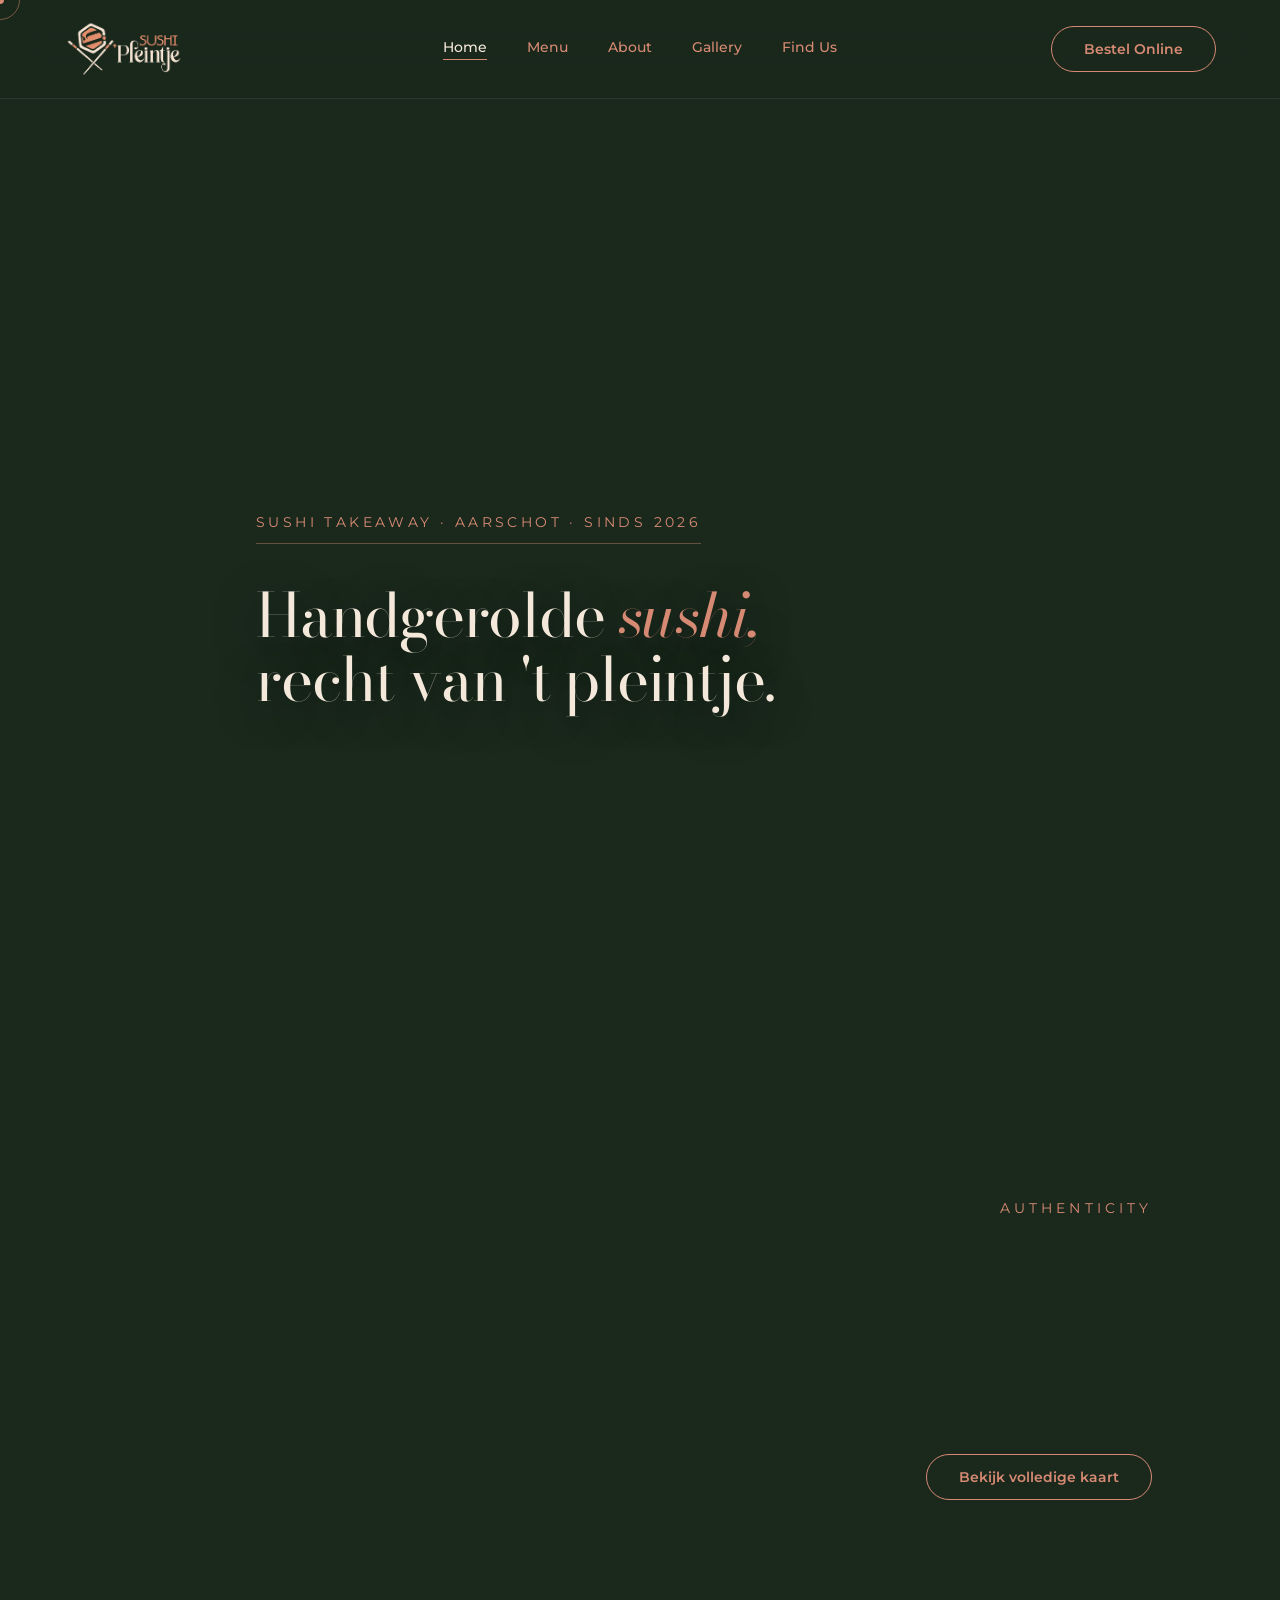
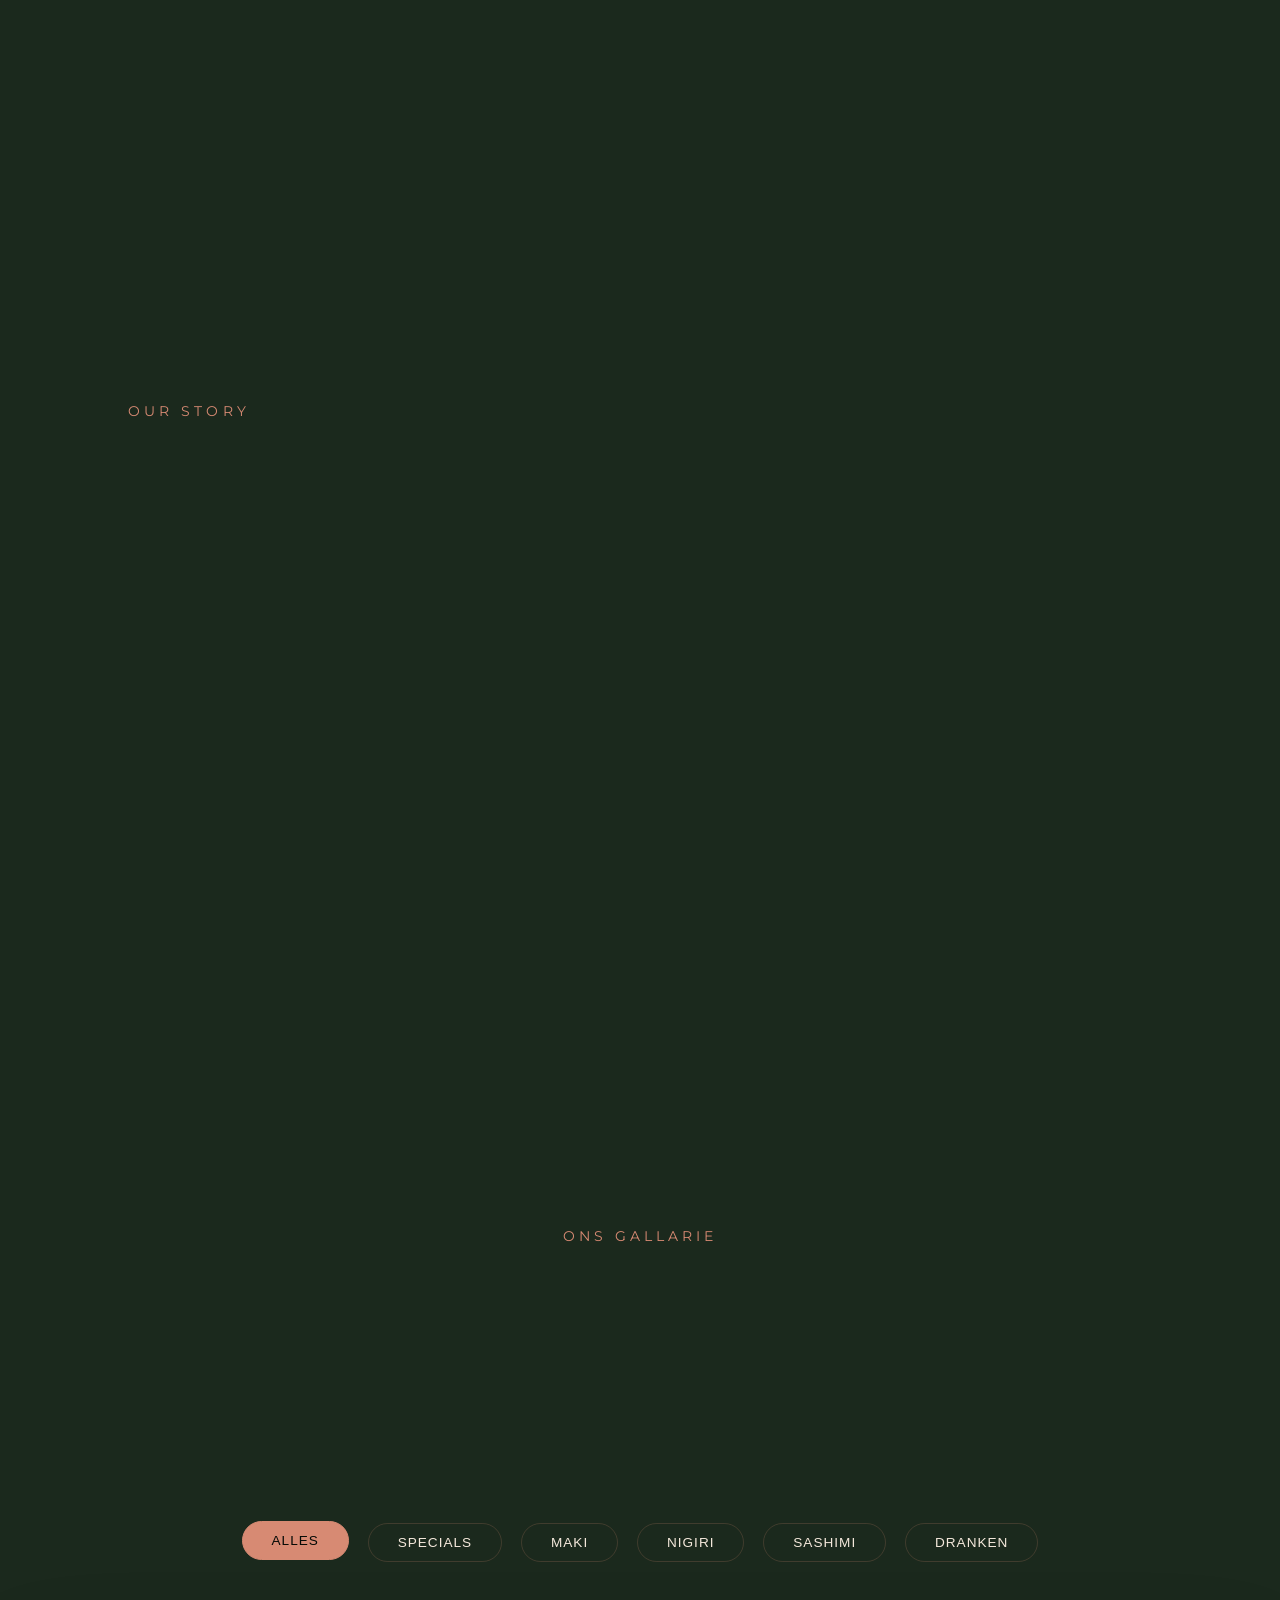
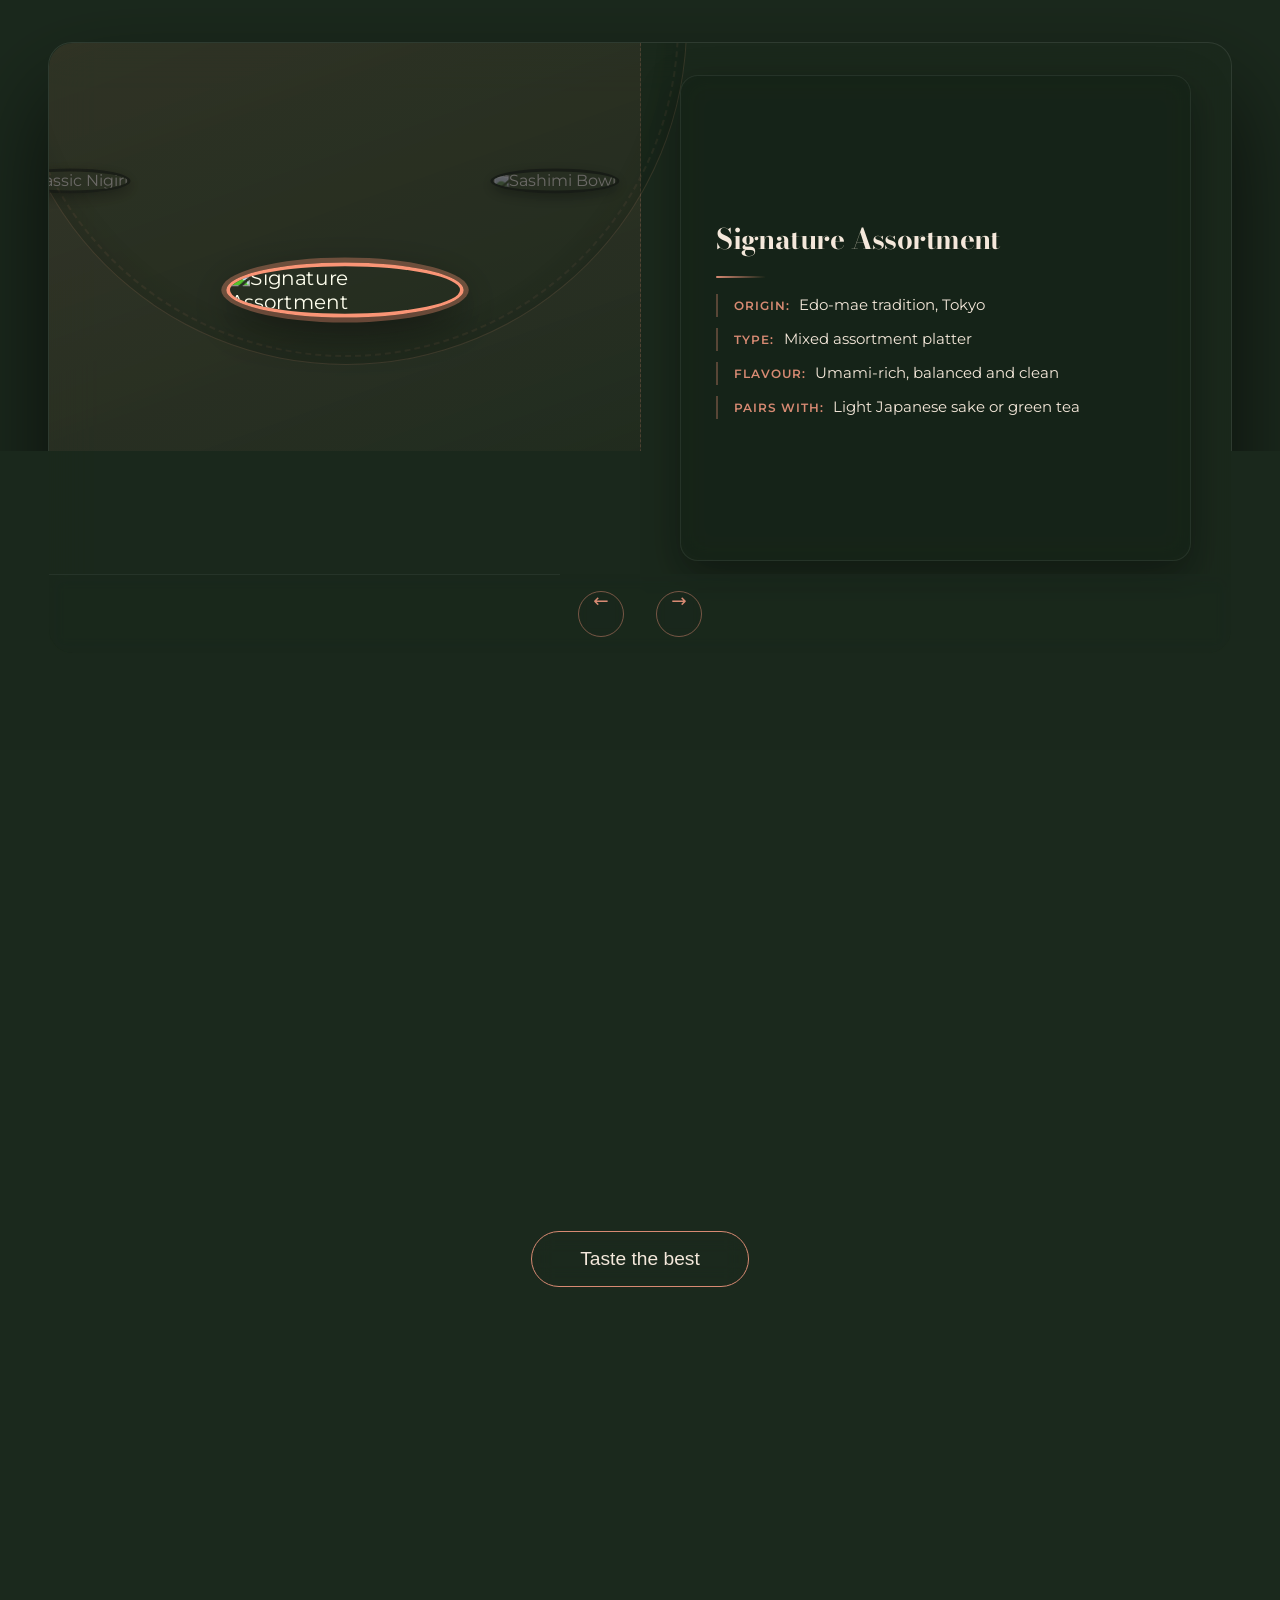
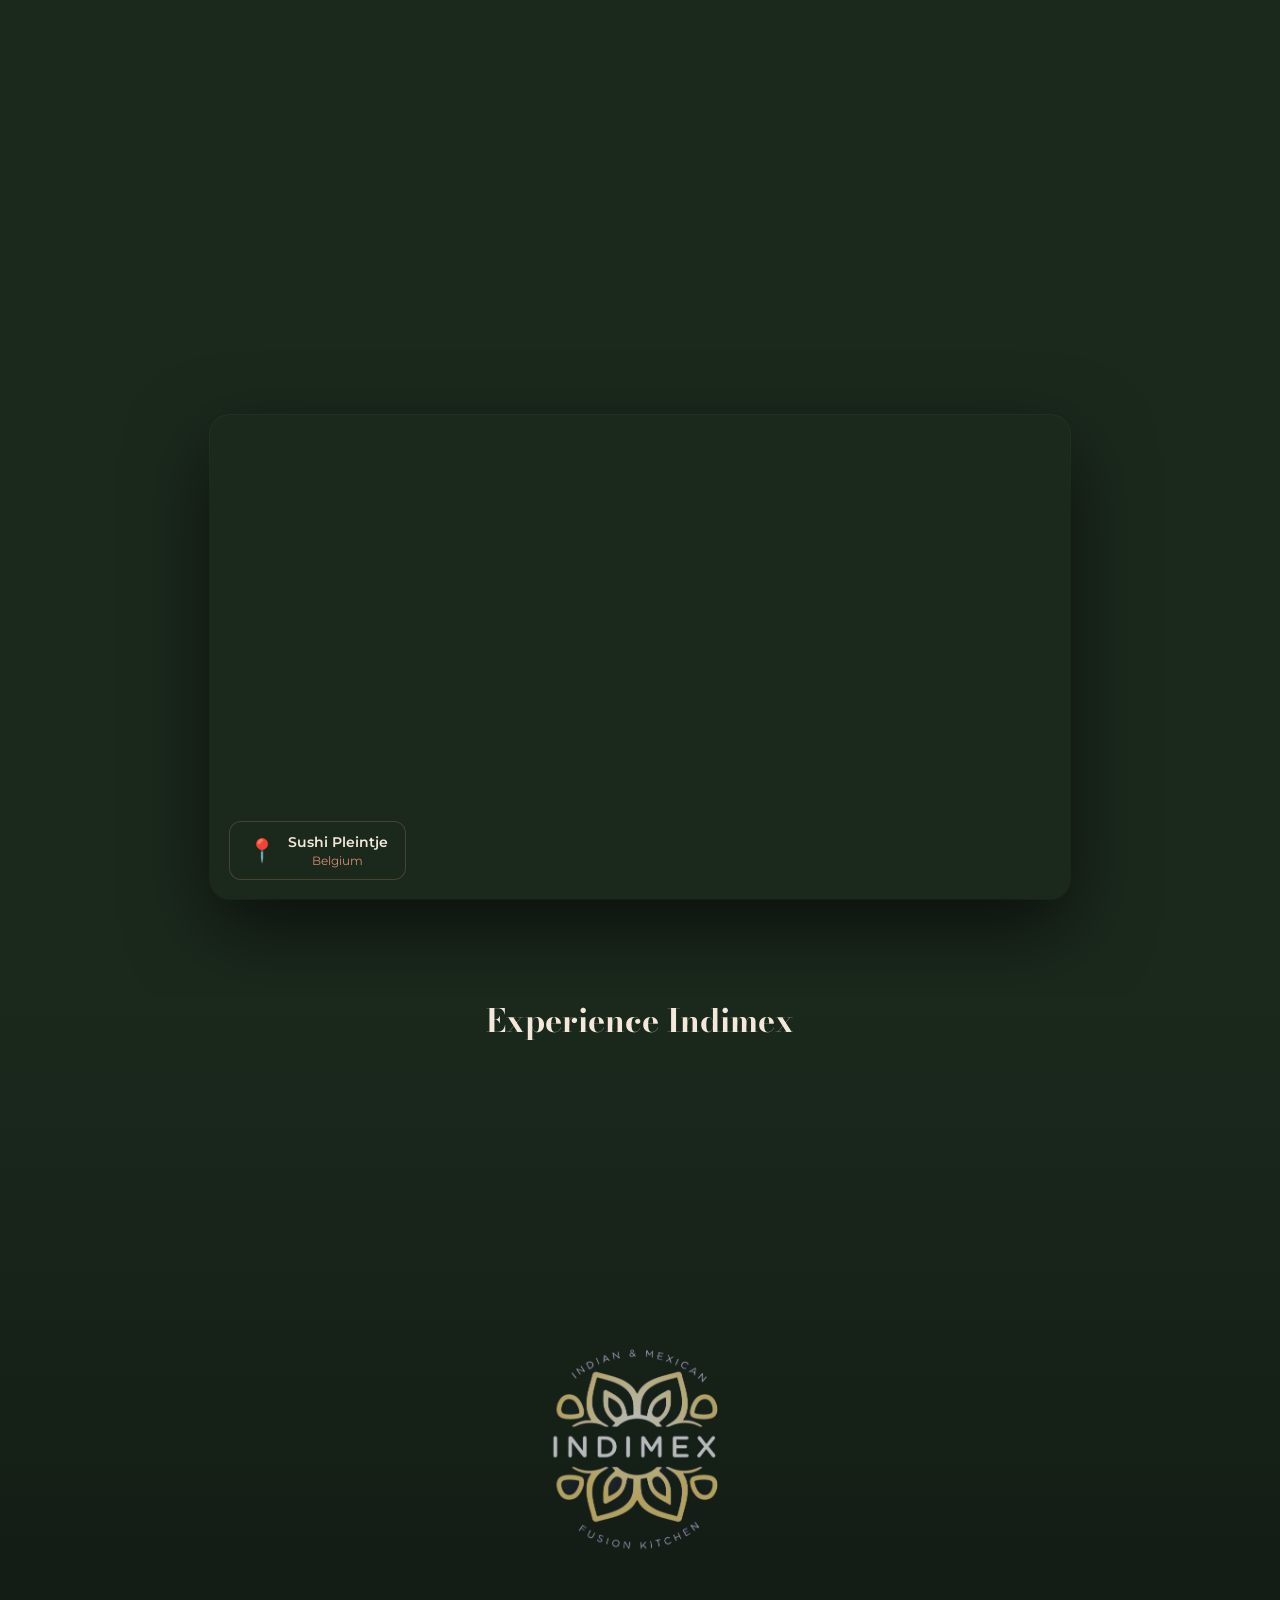
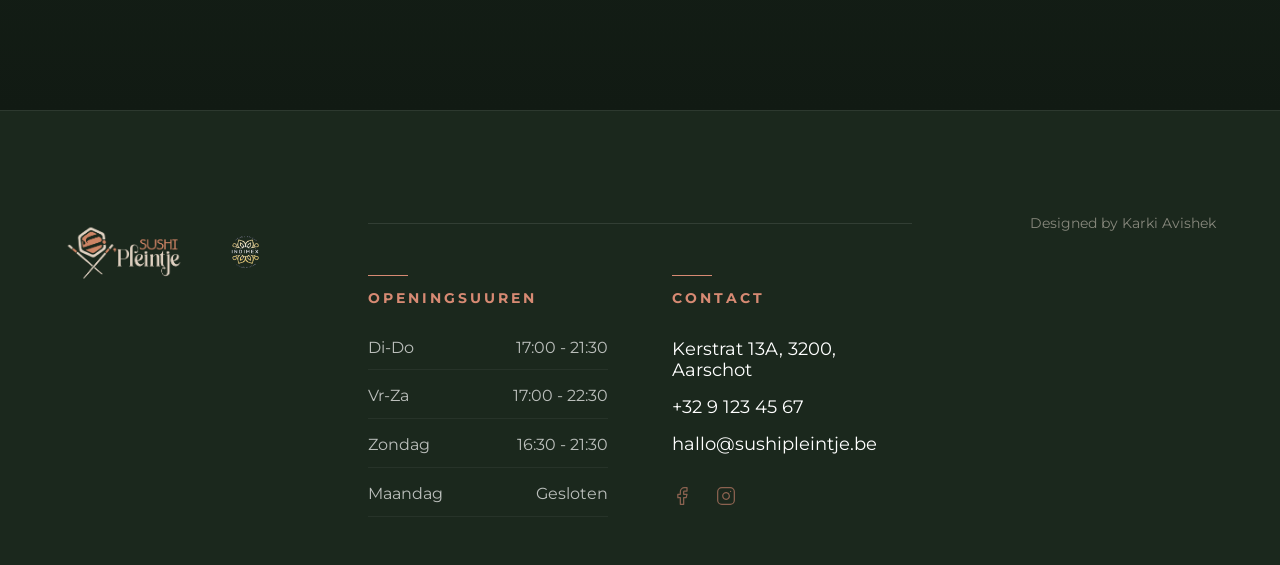
==== commit 9e43eeff: "Update Sushi Pleintje index and add sushi wall media" ====
--- a/sushi pleintje/index.html
+++ b/sushi pleintje/index.html
@@ -373,10 +373,18 @@
                     </div>
                     <div class="social-links">
                         <a href="#" class="magnetic" aria-label="Facebook">
-                            <svg width="24" height="24" viewBox="0 0 24 24" fill="none" stroke="currentColor" stroke-width="2" stroke-linecap="round" stroke-linejoin="round"><path d="M18 2h-3a5 5 0 0 0-5 5v3H7v4h3v8h4v-8h3l1-4h-4V7a1 1 0 0 1 1-1h3z"></path></svg>
+                            <svg width="24" height="24" viewBox="0 0 24 24" fill="none" stroke="currentColor"
+                                stroke-width="2" stroke-linecap="round" stroke-linejoin="round">
+                                <path d="M18 2h-3a5 5 0 0 0-5 5v3H7v4h3v8h4v-8h3l1-4h-4V7a1 1 0 0 1 1-1h3z"></path>
+                            </svg>
                         </a>
                         <a href="#" class="magnetic" aria-label="Instagram">
-                            <svg width="24" height="24" viewBox="0 0 24 24" fill="none" stroke="currentColor" stroke-width="2" stroke-linecap="round" stroke-linejoin="round"><rect x="2" y="2" width="20" height="20" rx="5" ry="5"></rect><path d="M16 11.37A4 4 0 1 1 12.63 8 4 4 0 0 1 16 11.37z"></path><line x1="17.5" y1="6.5" x2="17.51" y2="6.5"></line></svg>
+                            <svg width="24" height="24" viewBox="0 0 24 24" fill="none" stroke="currentColor"
+                                stroke-width="2" stroke-linecap="round" stroke-linejoin="round">
+                                <rect x="2" y="2" width="20" height="20" rx="5" ry="5"></rect>
+                                <path d="M16 11.37A4 4 0 1 1 12.63 8 4 4 0 0 1 16 11.37z"></path>
+                                <line x1="17.5" y1="6.5" x2="17.51" y2="6.5"></line>
+                            </svg>
                         </a>
                     </div>
                 </div>
@@ -415,7 +423,7 @@
         <div class="login-card">
             <button id="login-close-btn" class="login-close-btn">&times;</button>
             <div class="login-banner">
-                <img src="../media/premium_sushi.png" alt="Premium Sushi" class="login-photo">
+                <img src="../media/sushi wall.jpeg" alt="Premium Sushi" class="login-photo">
             </div>
             <img src="../media/logo.png" alt="Sushi Pleintje" class="logo-small">
             <h1>Welcome Back</h1>
